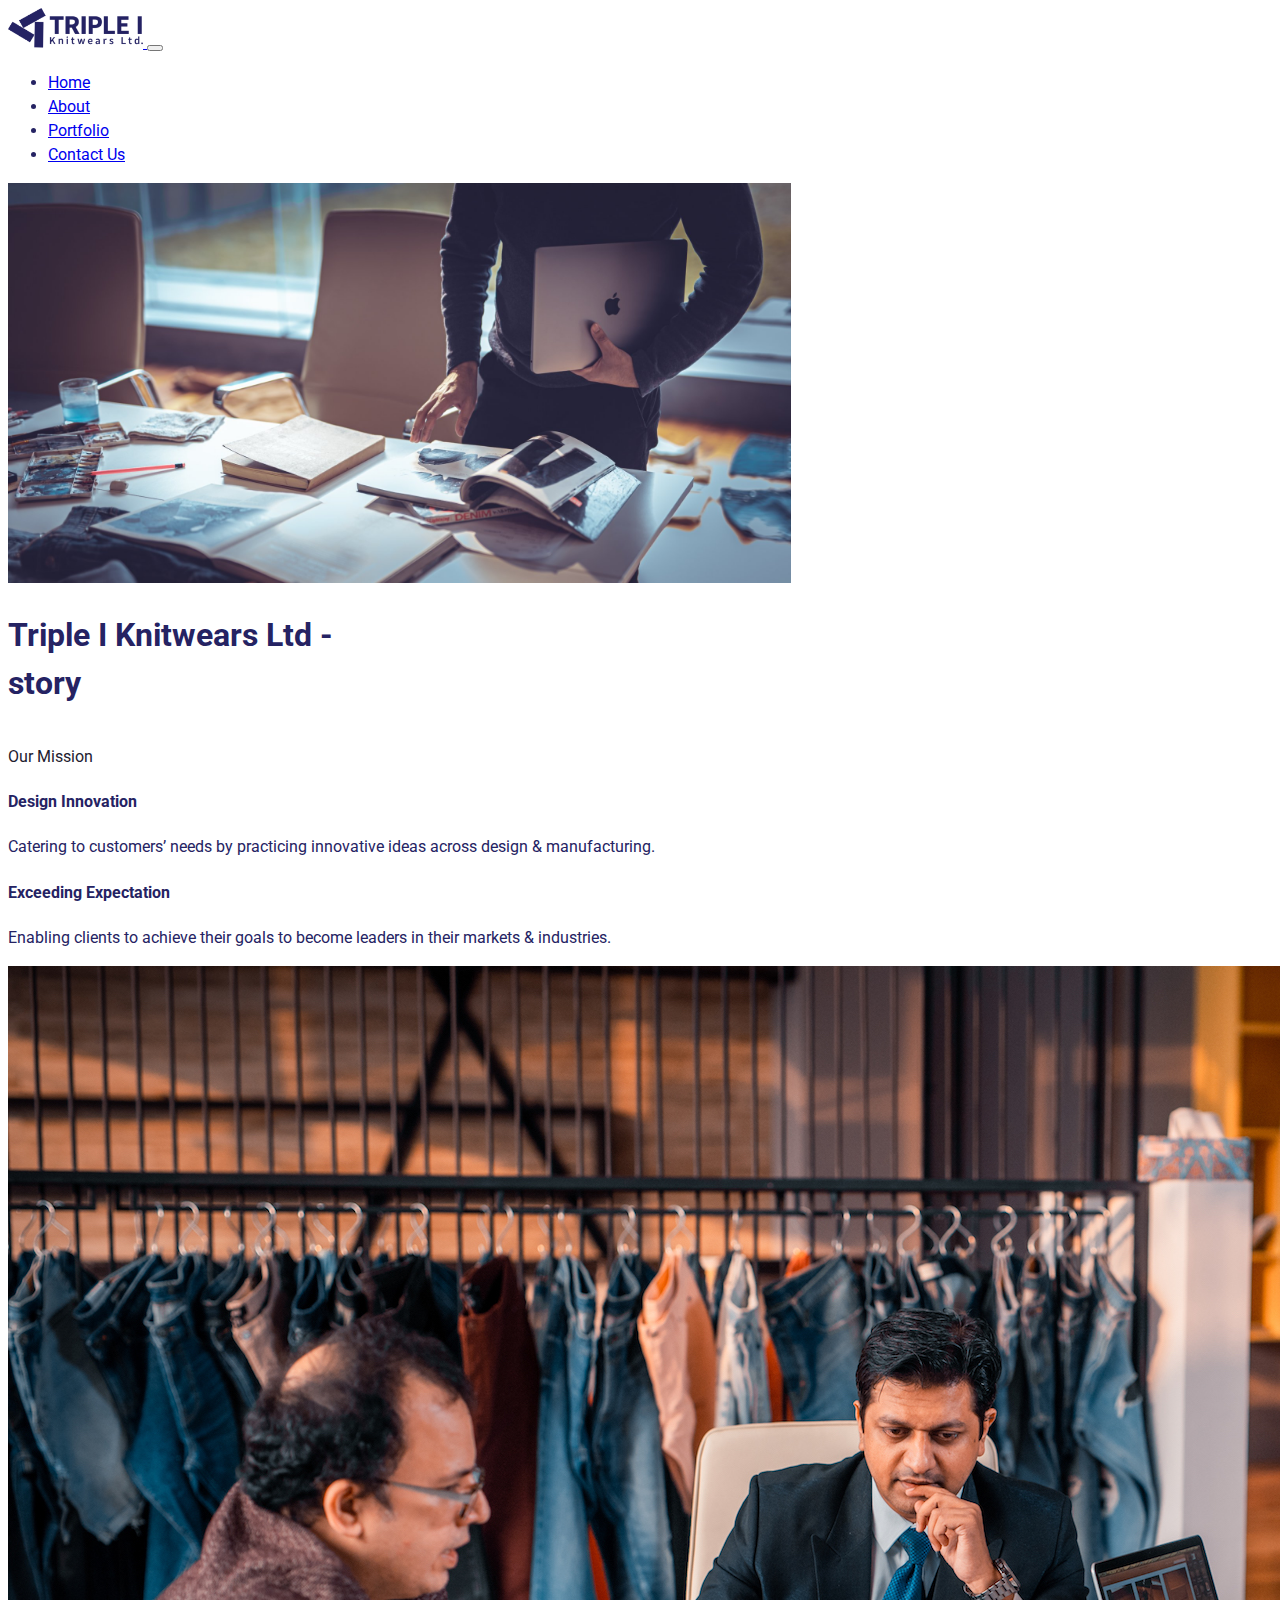
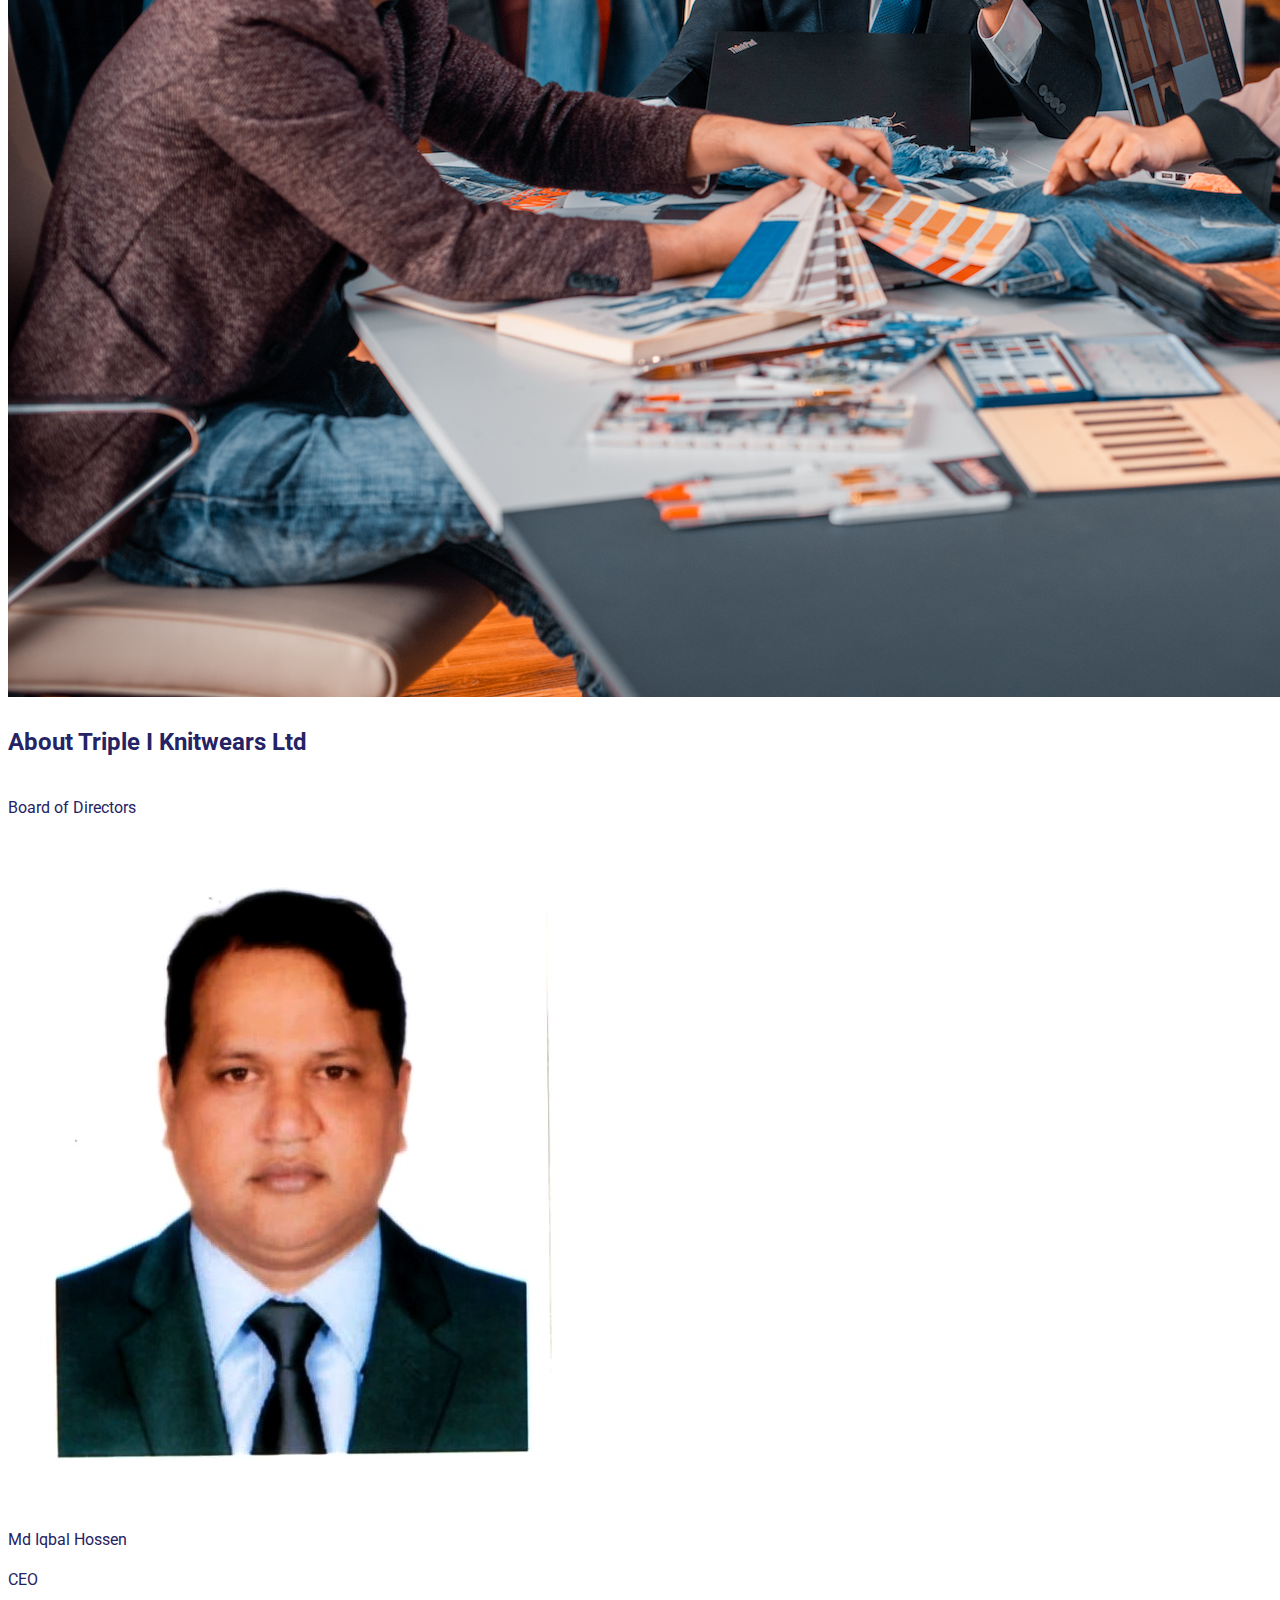
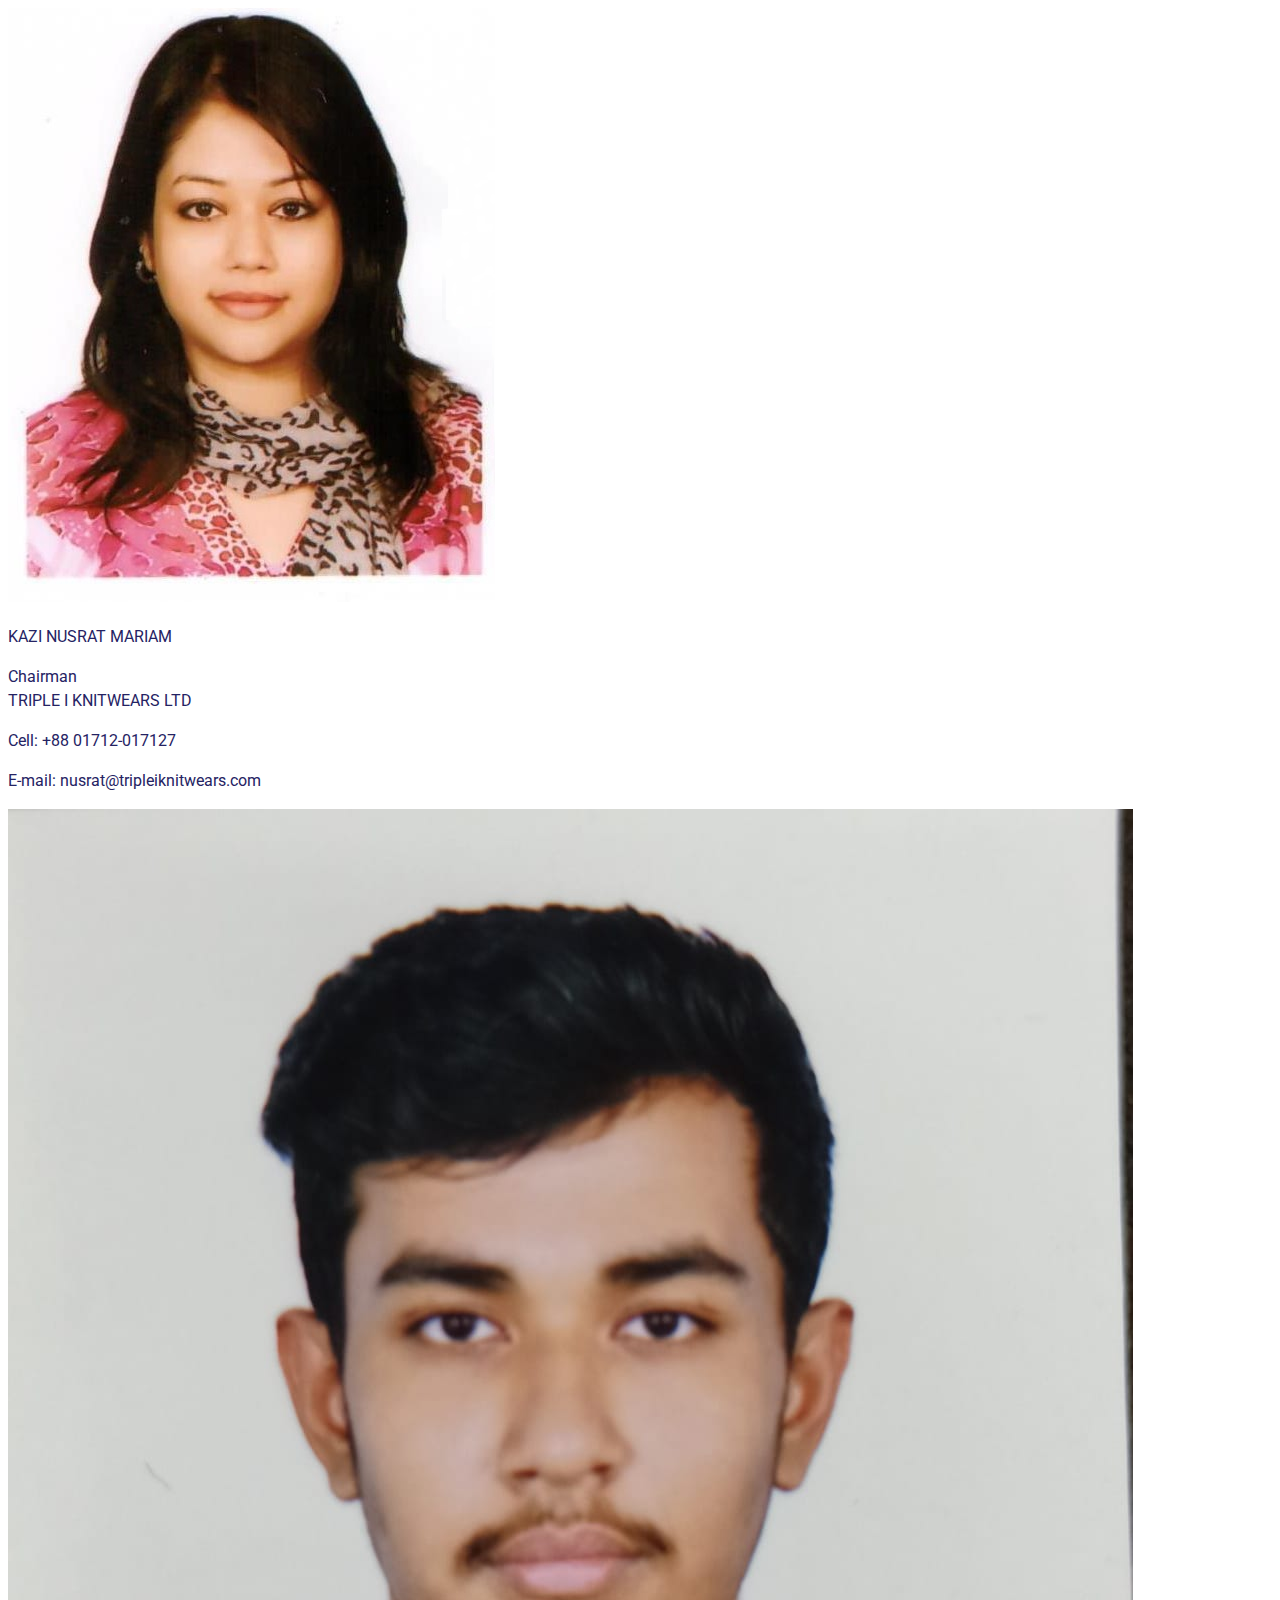
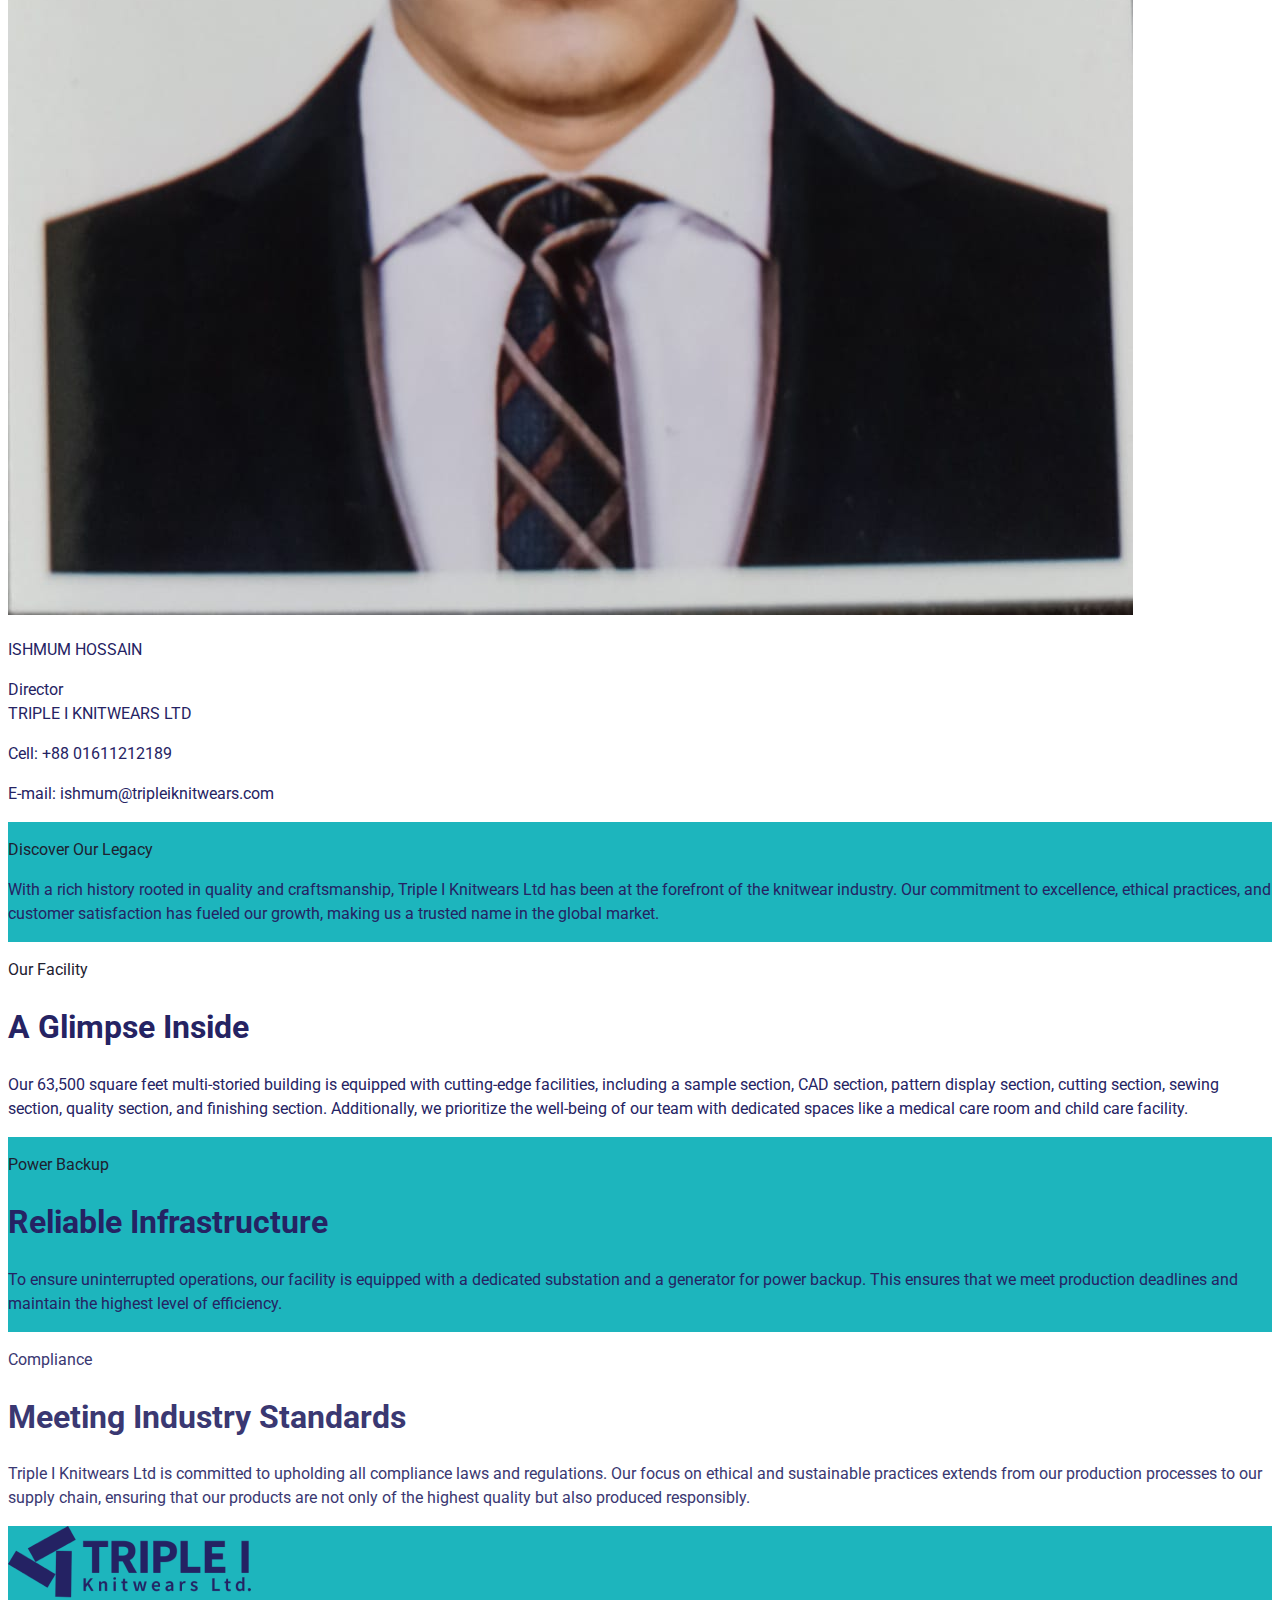
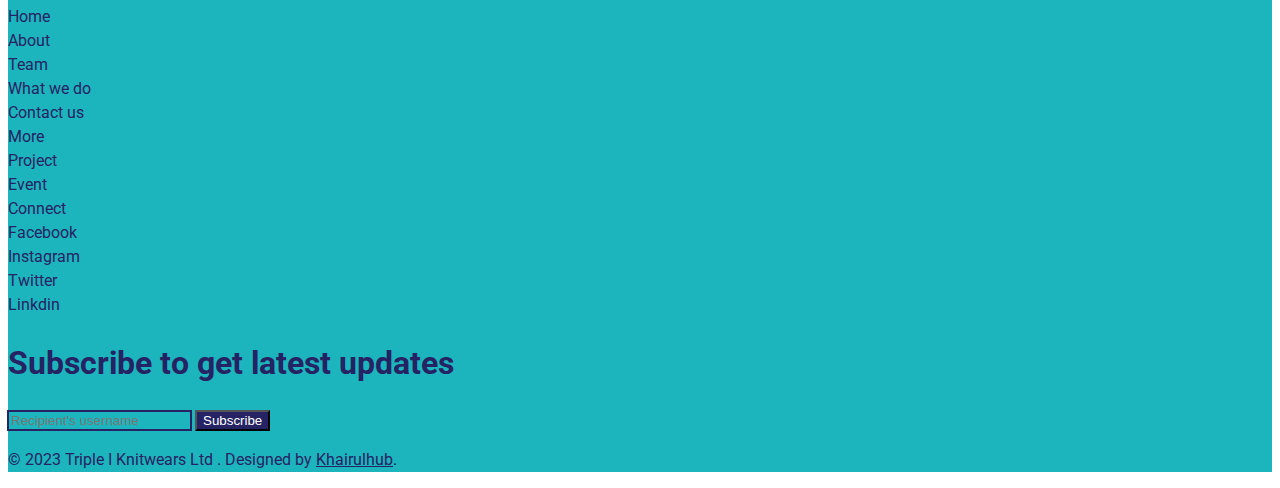
==== asset/pages/about.html @ b87a1d0d "first commit" ====
<!DOCTYPE html>
<html lang="en">
<head>
    <meta charset="UTF-8">
    <meta name="viewport" content="width=device-width, initial-scale=1.0">
    <title>Document</title>
    <link href="https://cdn.jsdelivr.net/npm/bootstrap@5.0.2/dist/css/bootstrap.min.css" rel="stylesheet" integrity="sha384-EVSTQN3/azprG1Anm3QDgpJLIm9Nao0Yz1ztcQTwFspd3yD65VohhpuuCOmLASjC" crossorigin="anonymous">

    <link rel="stylesheet" href="../css/style.css">
</head>
<body>
    <header class="" >
        <nav class="navbar navbar-expand-lg navbar-light bg-light">
            <div class="container-fluid container-lg">
              <a class="navbar-brand" href="#">
                <img src="../img/triple i knitwears limited final logo dark nevy transparent 1.png" alt="" style="height: 40px;" >
              </a>
              <button class="navbar-toggler" type="button" data-bs-toggle="collapse" data-bs-target="#navbarSupportedContent" aria-controls="navbarSupportedContent" aria-expanded="false" aria-label="Toggle navigation">
                <span class="navbar-toggler-icon"></span>
              </button>
              <div class="collapse navbar-collapse" id="navbarSupportedContent">
                <ul class="navbar-nav ms-auto mb-2 mb-lg-0">
                  <li class="nav-item">
                    <a class="nav-link fw-bold active" aria-current="page" href="../../index.html">Home</a>
                  </li>
                  <li class="nav-item">
                    <a class="nav-link fw-bold" href="./about.html">About</a>
                  </li>
                  <li class="nav-item">
                    <a class="nav-link fw-bold" href="./portfolio.html">Portfolio</a>
                  </li>
                  <li class="nav-item">
                    <a class="nav-link fw-bold" href="./contact.html">Contact Us</a>
                  </li>
                  
                  
                  
                </ul>
               
              </div>
            </div>
          </nav>
    </header>


    <main>
 <!-- carosel -->
 <div id="carouselExample" class="carousel slide" >
    <div class="carousel-inner">
      <div class="carousel-item active" >
        <img src="../img/DSC1557.jpg" class=" position-relative w-100  " style="height: 400px;" alt="...">
        <div class=" position-absolute top-50 start-0 translate-middle-y text-light ms-lg-5 ">
            <div class="">
                <h1>Triple I Knitwears Ltd -
                    <br> 
                story</h1>
            </div>
          </div>
      </div>
      
      
      
    </div>
    
  </div>



  <div class="container-fluid py-5">
    <div class="container">
        <div class="row">
            <div class="col-12">
                <div>
                    
                    <div class="bfore">
                        <p class="fw-bold textcolor2">Our Mission</p>
                        <div class="row">
                            <div class="col-md-6 my-auto" >
                                <div class="row">
                                    <div class="col-md-6">
                                        <h4>Design Innovation</h4>
                                        <p class="lh-1">Catering to customers’ needs by practicing innovative ideas across design & manufacturing.</p>
                                    </div>
                                    <div class="col-md-6">
                                        <h4>Exceeding Expectation</h4>
                                        <p class="lh-1">Enabling clients to achieve their goals to become leaders in their markets & industries.</p>
                                    </div>
                                </div>
                            </div>
                            <div class="col-md-6">
                                <img src="../img/DSC1675.jpg" class="img-fluid" alt="">
                            </div>
                        </div>
                        
                    </div>
                </div>
            </div>
            
        </div>
    </div>
  </div>






          <div class="container-fluid py-5">
            <div class="container">
                <h2 class="text-center mb-5 ">About Triple I Knitwears Ltd</h2>
                <div class="row pt-3">
                    <div class="col-12">
                        <div>
                            
                            <div class="bfore">
                                <p class="fw-bold textcolor1">Board of Directors</p>
                              
                               
                            </div>
                        </div>

                       <div class="container">
                        <div class="row gap-3">
                            <div class="col ">
                                <img src="../img/iqbal-CEO.jpg " class="img-fluid" alt="">
                                <p class="fw-bold">Md Iqbal Hossen</p>
                                <p>CEO</p>
                                
                            </div>
                            <div class="col ">
                                <img src="../img/nusrat-chairman.jpg " class="img-fluid" alt="">
                                <p class="fw-bold">KAZI NUSRAT MARIAM</p>
                             
                                <p class="lh-1">Chairman <br>TRIPLE I KNITWEARS LTD</p>
                                <p>Cell: +88 01712-017127 </p>
                                <p>E-mail:  nusrat@tripleiknitwears.com</p>
                                
                            </div>
                            <div class="col ">
                                <img src="../img/ishmum-director.jpg " class="img-fluid" alt="">
                                <p class="fw-bold">ISHMUM HOSSAIN</p>
                                <p class="lh-1">Director <br>TRIPLE I KNITWEARS LTD</p>
                                <p>Cell: +88 01611212189 </p>
                                <p>E-mail:  ishmum@tripleiknitwears.com</p>
                                
                            </div>
                           
                        </div>
                       </div>



                        
                    </div>
                  
                </div>
            </div>
          </div>


          <!-- Discover Our Legacy Section -->
          <div class="container-fluid py-5 bg-info text-white">
            <div class="container">
                <div class="row">
                    <div class="col-12">
                        <div>
                            
                            <div class="bfore">
                                <p class="fw-bold textcolor2">Discover Our Legacy</p>
                             
                                <p class="lh-1">With a rich history rooted in quality and craftsmanship, Triple I Knitwears Ltd has been at the forefront of the knitwear industry. Our commitment to excellence, ethical practices, and customer satisfaction has fueled our growth, making us a trusted name in the global market.</p>

                            </div>
                        </div>
                    </div>
                   
                </div>
            </div>
          </div>

          <!-- Discover Section end -->


          <!-- Our Facility Section: -->
          <div class="container-fluid py-5">
            <div class="container">
                <div class="row">
                    <div class="col-12">
                        <div>
                            
                            <div class="bfore">
                                <p class="fw-bold textcolor2">Our Facility</p>
                                <h1>A Glimpse Inside</h1>
                                <p class="lh-1">Our 63,500 square feet multi-storied building is equipped with cutting-edge facilities, including a sample section, CAD section, pattern display section, cutting section, sewing section, quality section, and finishing section. Additionally, we prioritize the well-being of our team with dedicated spaces like a medical care room and child care facility.</p>
                                
                                
                            </div>
                        </div>
                    </div>
                    
                </div>
            </div>
          </div>
          <!-- Our Facility Section end -->


          <!-- Power Backup Section: -->
          <div class="container-fluid py-5 bg-info text-white">
            <div class="container">
                <div class="row">
                    <div class="col-12">
                        <div>
                            
                            <div class="bfore">
                                <p class="fw-bold textcolor2">Power Backup </p>
                                <h1>Reliable Infrastructure</h1>
                                <p class="lh-1">To ensure uninterrupted operations, our facility is equipped with a dedicated substation and a generator for power backup. This ensures that we meet production deadlines and maintain the highest level of efficiency.</p>
                            </div>
                        </div>
                    </div>
                    
                </div>
            </div>
          </div>
          <!-- Power Backup Section end -->


          <!-- Compliance Section: -->
          <div class="container-fluid py-5 text-white" style="background: url('../img/thomas-william-9DzHo6hOof0-unsplash.jpg') no-repeat center center fixed; opacity: 0.9;">
            <div class="container">
                <div class="row">
                    <div class="col-12">
                        <div>
                            
                            <div class="bfore">
                                <p class="fw-bold ">Compliance </p>
                                <h1>Meeting Industry Standards </h1>
                                <p class="lh-1">Triple I Knitwears Ltd is committed to upholding all compliance laws and regulations. Our focus on ethical and sustainable practices extends from our production processes to our supply chain, ensuring that our products are not only of the highest quality but also produced responsibly.</p>

                                
                            </div>
                        </div>
                    </div>
                    
                </div>
            </div>
          </div>
          <!-- Contact Section end -->




    </main>
    <footer class="container-fluid bg-info py-5 text-white">
      <div class="container">
        <div class="row">
          <div class="col-md-4">
            <img src="../img/triple i knitwears limited final logo dark nevy transparent 1.png" alt="">
          </div>
          <div class="col-md-4">
            <div class="row">
              <div class="col-md-4">
                <ul>
                  <li class="active">Home</li>
                  <li>About</li>
                  <li>Team</li>
                  <li>What we do</li>
                  <li>Contact us</li>
                  
                </ul>
              </div>
              <div class="col-md-4">
                <ul>
                  <li class="active">More</li>
                  <li>Project</li>
                  <li>Event</li>
               
                </ul>
              </div>
              <div class="col-md-4">
                <ul>
                  <li class="active">Connect </li>
                  <li>Facebook</li>
                  <li>Instagram</li>
                  <li>Twitter</li>
                  <li>Linkdin</li>
                </ul>
              </div>
            </div>
          </div>
          <div class="col-md-4">
            <h1>Subscribe to get latest updates</h1>

            <div class="input-group mb-3">
              <input type="text" class="form-control" placeholder="Recipient's username" aria-label="Recipient's username" aria-describedby="button-addon2">
              <button class="btn submitbtn" type="button" id="button-addon2">Subscribe</button>
            </div>
          </div>
        </div>
      </div>
      
      <p class="text-center mx-auto py-4">© 2023 Triple I Knitwears Ltd . Designed by <a href="https://engr-khairul.netlify.app/" class="text-primary fw-bold">Khairulhub</a>.</p>
    </footer>




    <script src="https://cdn.jsdelivr.net/npm/bootstrap@5.0.2/dist/js/bootstrap.bundle.min.js" integrity="sha384-MrcW6ZMFYlzcLA8Nl+NtUVF0sA7MsXsP1UyJoMp4YLEuNSfAP+JcXn/tWtIaxVXM" crossorigin="anonymous"></script>
</body>
</html>
---- asset/css/style.css ----
@import url('https://fonts.googleapis.com/css2?family=Roboto:wght@400;500;700;900&display=swap');

body{
    font-family: 'Roboto', sans-serif;
    font-size: 16px;
    line-height: 1.5;
    color: #252363;
    background-color: #fff;
}
/* utilities */


.textcolor1{
    color: #252363 !important;
}
.textcolor2{
    color: #1D2130 !important;
}

.bg-info{
    background-color: #1DB5BD !important;
}
.btn-primary{
    background-color: #242263 !important;
    color: white;
}
.text-primary{
    color: #242263 !important;
}









.bfore{
    position: relative;
    display: inline-block;
    /* padding-left: 20px; */
}

.bfore::before {
    content: "";
    height: 2px;
    width: 40px;
    background-color: #252363;
    position: absolute;
    top: 0;
    left: -50px;
    transform: translateY(-50%);
}

.vertical{
    position: relative;
    display: inline-block;
}
.vertical::before {
    content: "";
    height: 300px;
    width: 2px;
    background-color: #252363;
    position: absolute;
    top: 0px;
    left: 0;
    transform: translateX(-50%);
}

/* .middile-vartical h4{
    position: relative;
    display: block;
    margin-left: 40px;
} */
/* .middile-vartical::before, .middile-vartical::after {
    content: "";
    height: 20px;
    width: 20px;
    background-color: #252363;
    position: absolute;
    top: 0px;
    left: -15px;
    right: 0;
    bottom: 0;
    transform: translateX(-50%);
} */

.middile-vartical h4::before {
    content: "";
    display: inline-block;
    height: 20px;
    width: 20px;
   background-image: url('../img/icon/reshot-icon-right-arrow-button-YAB8GEM7SD-c5f61.svg');
    background-size: contain;
    float: left;
    margin-left: 20px;
    margin-right: 10px;
    /* position: absolute;
    top: 0px;
    left: -15px;
    right: 0;
    bottom: 0;
    transform: translateX(-50%); */
}
.middile-vartical p{
    font-size: 16px !important;
}
input{
    border-radius: 0 !important;
    outline: none !important;
}
textarea{
    border: 1px solid #252363;
    border-radius: 0 !important;
    outline: none !important;
}
input:focus{
    border-radius: 0 !important;
    outline: none !important;
    box-shadow: none !important;
}
textarea:focus{
    border-radius: 0 !important;
    outline: none !important;
    box-shadow: none !important;
}
.inputs{
    border-top: 0;
    border-left: 0;
    border-right: 0;
    border-bottom: 1px solid #252363;


}
footer ul{
    padding: 0;
    margin: 0;
}
footer ul li{
    list-style: none;
}
.submitbtn{
    background-color: #252363; 
    color: #fff;
}
footer input{
    border-radius: 0 !important;
   outline: 1px solid #252363 !important;
   border: 1px solid #252363 !important;
   background-color: transparent !important;

}

.colspan2{
    padding-left: 0 !important;
    padding-right: 0 !important;
    column-span: 2;
}

.bg-contact{
    /* background-color: #000; */
    color: #fff !important;
    background-image: url('../img/DSC1634.jpg');
    height: 500px;
    background-size: cover;
    background-position: center;
    background-repeat: no-repeat;
    position: relative;
  
}
.bg-contact::after{
    content: "";
    position: absolute;
    top: 0;
    left: 0;
    right: 0;
    bottom:0;
    background-color: rgba(0,0,0,0.7);
    color: #fff !important;
}
.bg{
    position: relative;
}

.bg-contactInfo{
    position:absolute;
    top: 50%;
    left: 50%;
    transform: translate(-50%,-50%);
    color: #fff !important;
 
}
.box{
    padding: 20px;
    height: 200px;
    width: 250px;

}

.box:hover{
    background-color: #000;
    color: #fff !important;
    transition: 0.5s;
}
.routed {
    text-transform: lowercase;
    word-wrap: break-word;
    width: 30px !important;
    line-height: 0.9;
}


@media screen  and (max-width: 576px){
    .vertical{
        position: relative;
        display: inline-block;
    }
    .vertical::before {
        content: "";
        height: 180px;
        width: 2px;
        background-color: #252363;
        position: absolute;
        top: 0px;
        left: 0;
        transform: translateX(-50%);
    }

    .bg-contact{
        /* background-color: #000; */
        color: #fff !important;
        background-image: url('../img/DSC1634.jpg');
        height: 1500px;
        background-size: cover;
        background-position: center;
        background-repeat: no-repeat;
        position: relative;
      
    }
    .routed {
        text-transform: lowercase;
        word-wrap: break-word;
        width: 20px !important;
        line-height: 0.9;
    }
    footer img{
        height: 50px !important;
        margin-bottom: 15px;
    }
    
}

@media screen and (min-width: 576px) and (max-width: 768px) {
    .vertical{
        position: relative;
        display: inline-block;
    }
    .vertical::before {
        content: "";
        height: 100px;
        width: 2px;
        background-color: #252363;
        position: absolute;
        top: 0px;
        left: 0;
        transform: translateX(-50%);
    }
    .routed {
        text-transform: lowercase;
        word-wrap: break-word;
        width: 20px !important;
        line-height: 0.9;
    }
    footer img{
        height: 50px !important;
        margin-bottom: 15px;
    }
}
@media screen and (min-width: 768px) and  (max-width: 992px){
    .vertical{
        position: relative;
        display: inline-block;
    }
    .vertical::before {
        content: "";
        height: 180px;
        width: 2px;
        background-color: #252363;
        position: absolute;
        top: 0px;
        left: 0;
        transform: translateX(-50%);
    }
    footer img{
        height: 50px !important;
    }
    
}
@media screen  and (min-width: 992px) and (max-width: 1200px){
    .vertical{
        position: relative;
        display: inline-block;
    }
    .vertical::before {
        content: "";
        height: 180px;
        width: 2px;
        background-color: #252363;
        position: absolute;
        top: 0px;
        left: 0;
        transform: translateX(-50%);
    }
}
@media screen  and (min-width: 1200px) {
    .vertical{
        position: relative;
        display: inline-block;
    }
    .vertical::before {
        content: "";
        height: 180px;
        width: 2px;
        background-color: #252363;
        position: absolute;
        top: 0px;
        left: 0;
        transform: translateX(-50%);
    }

}
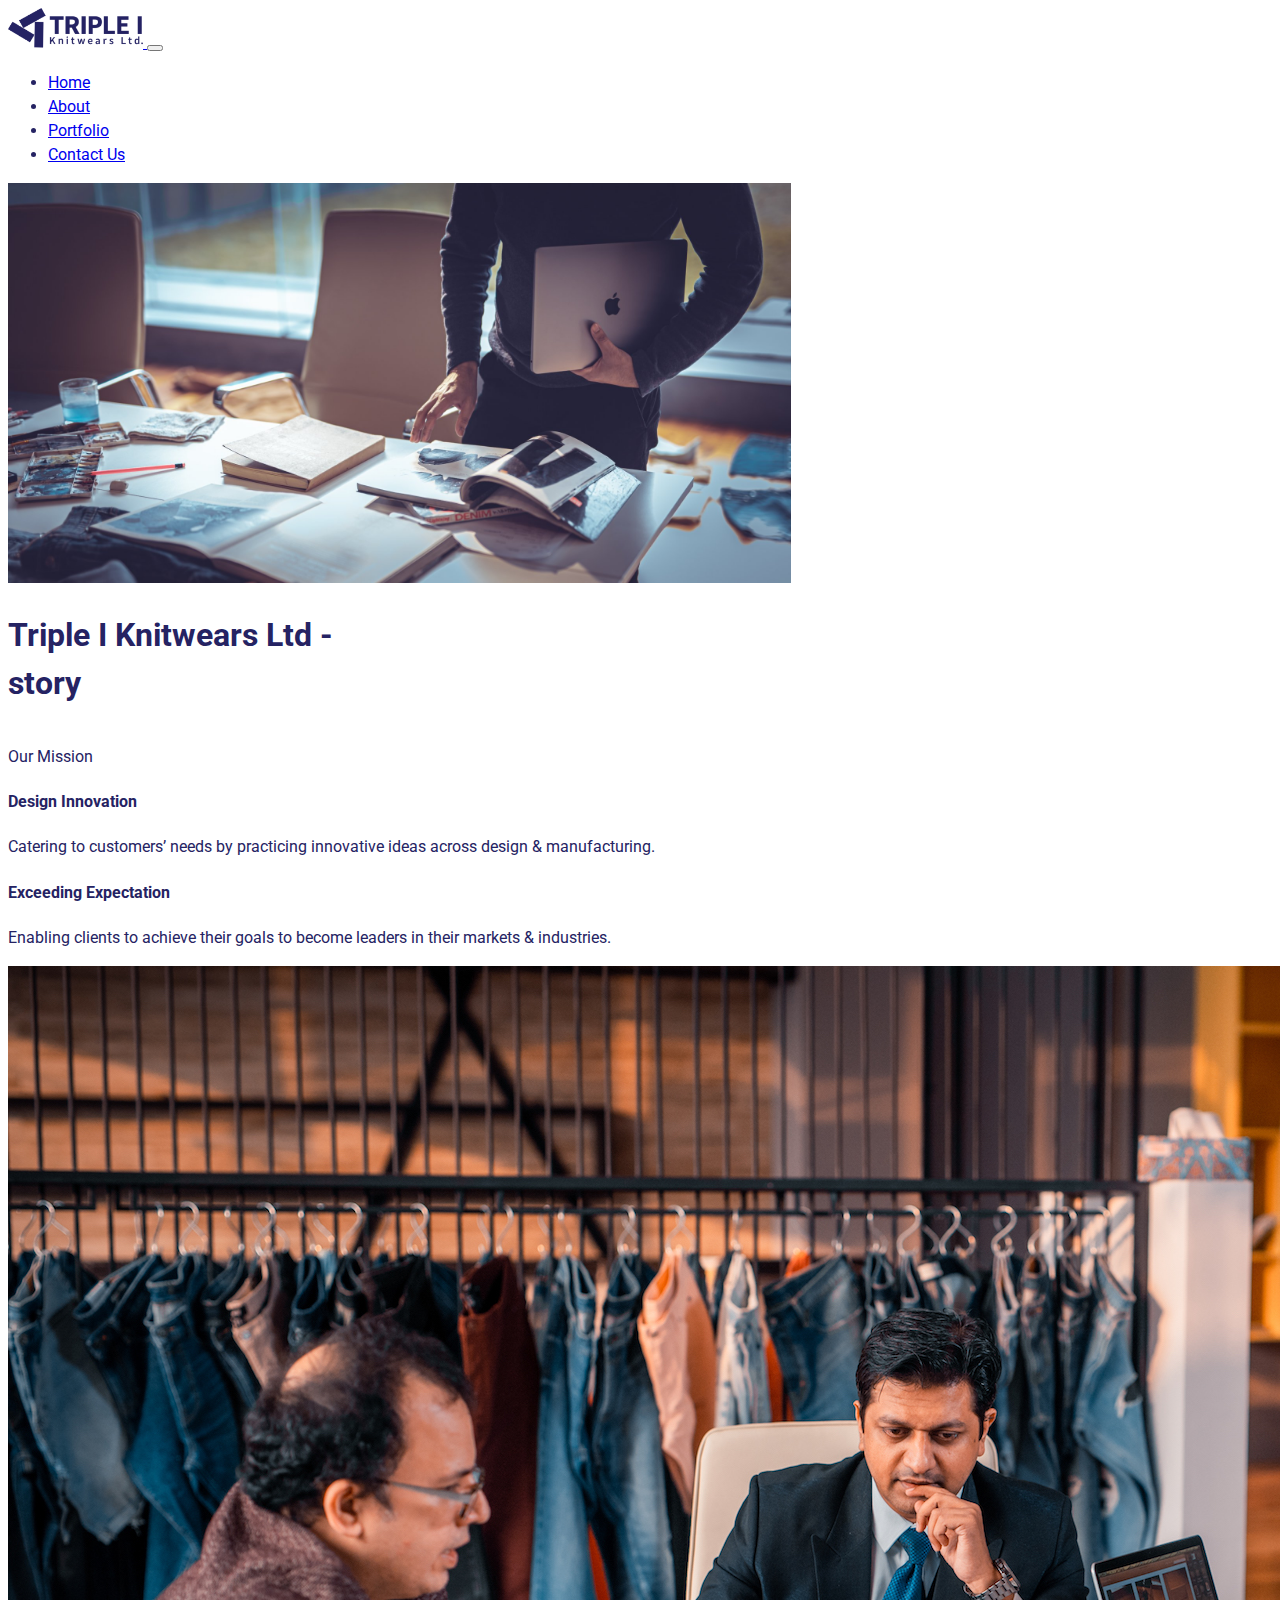
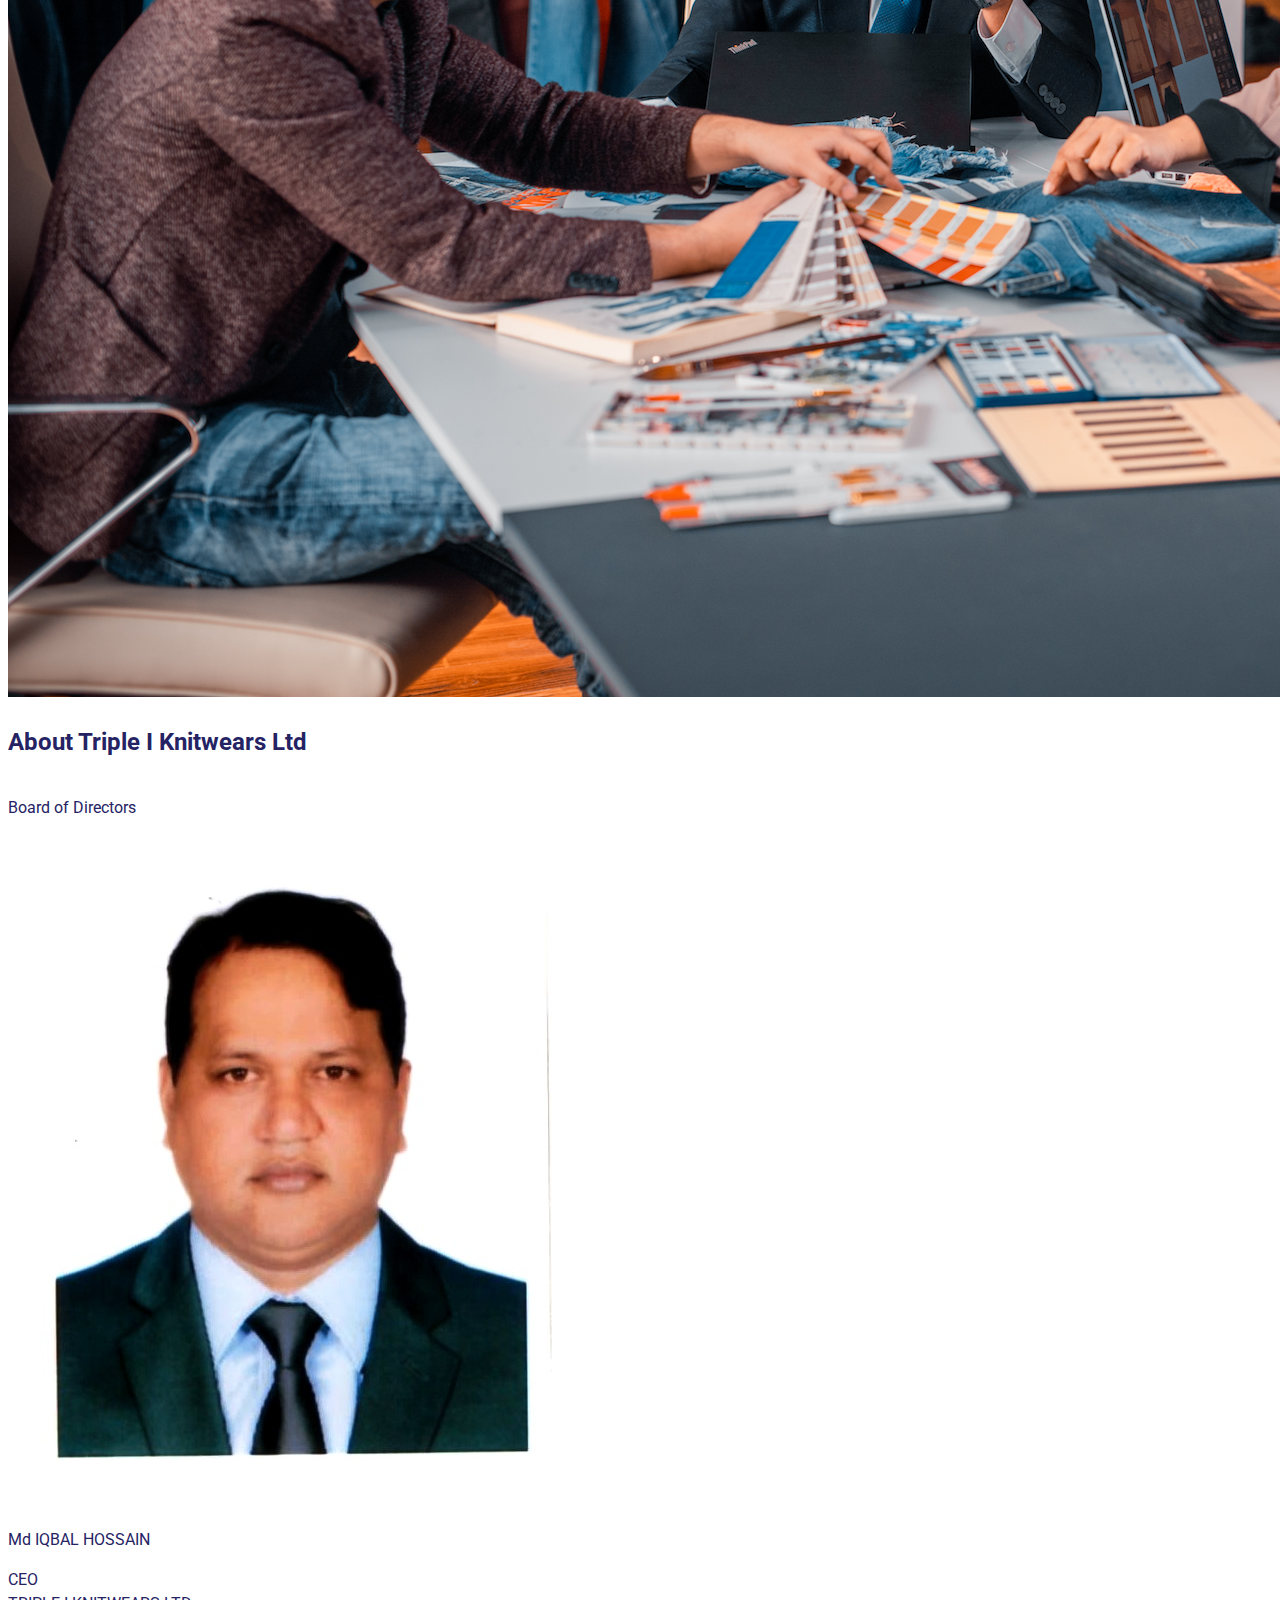
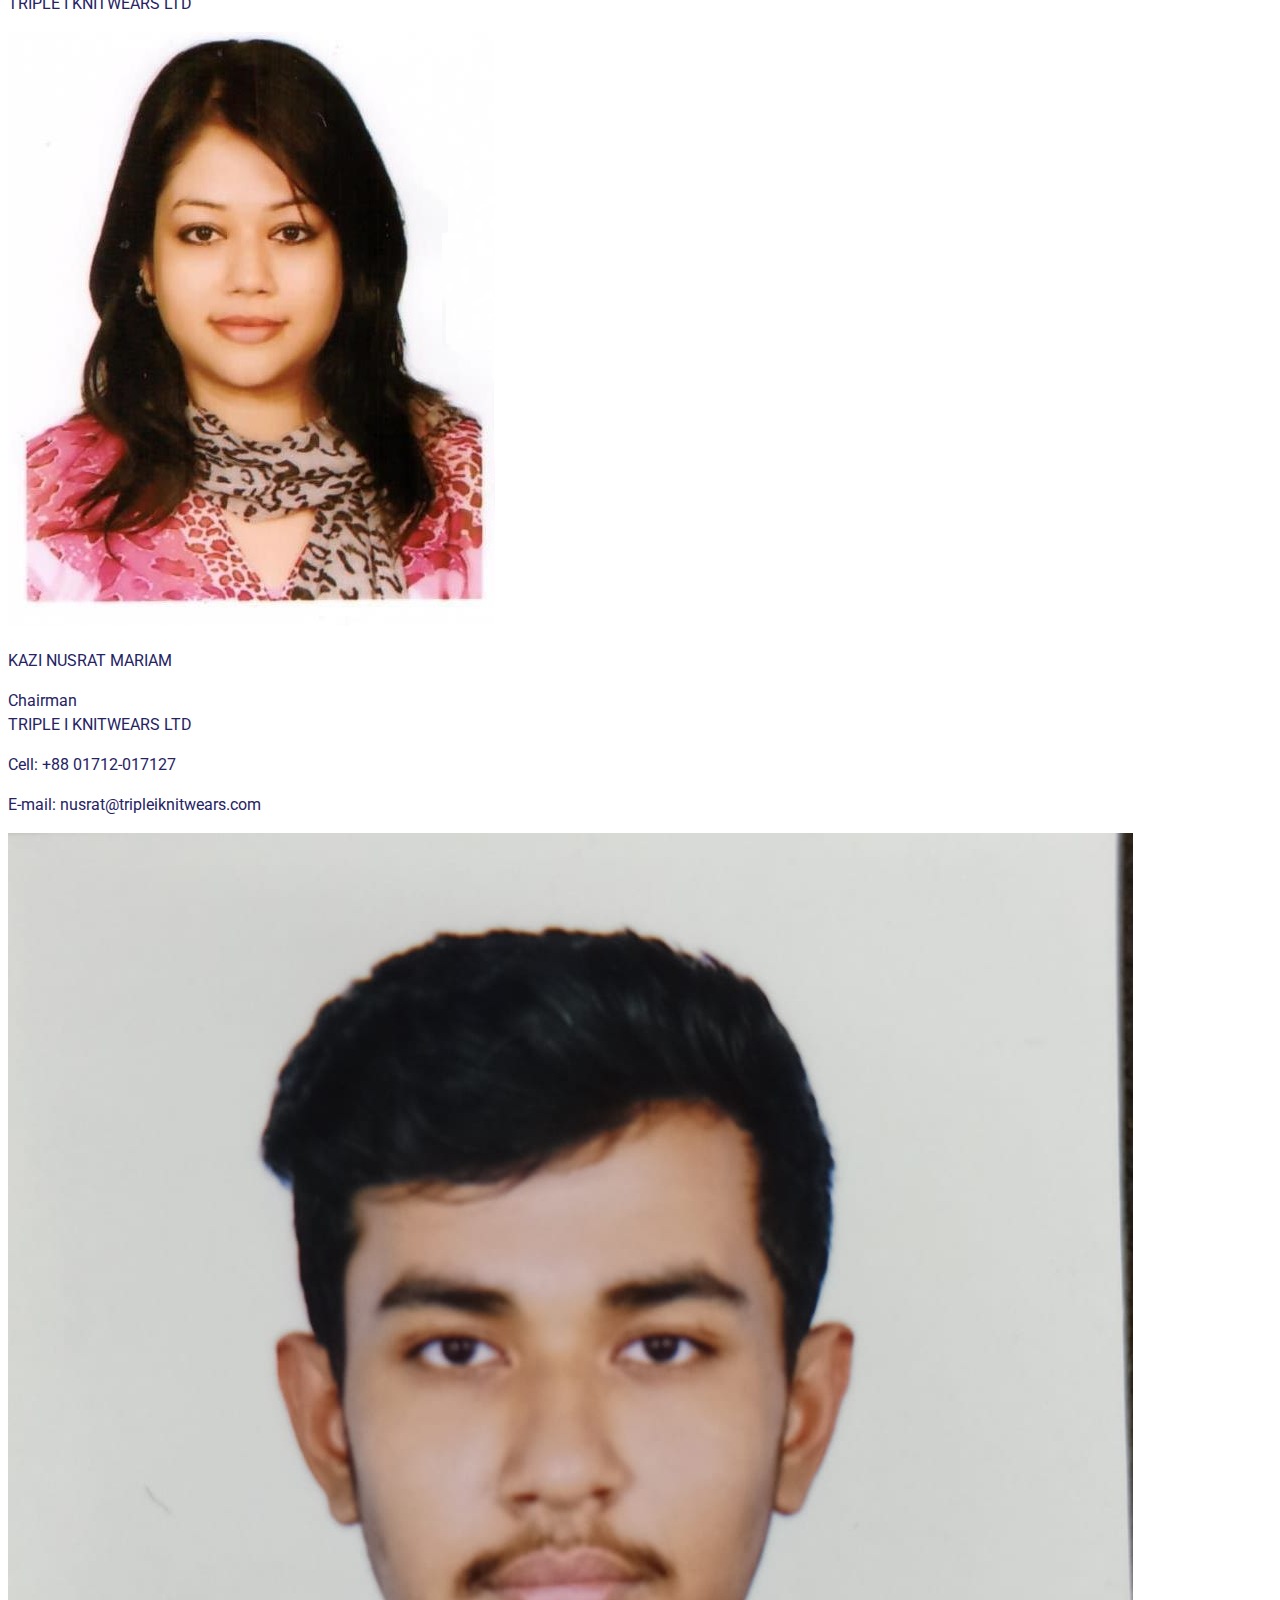
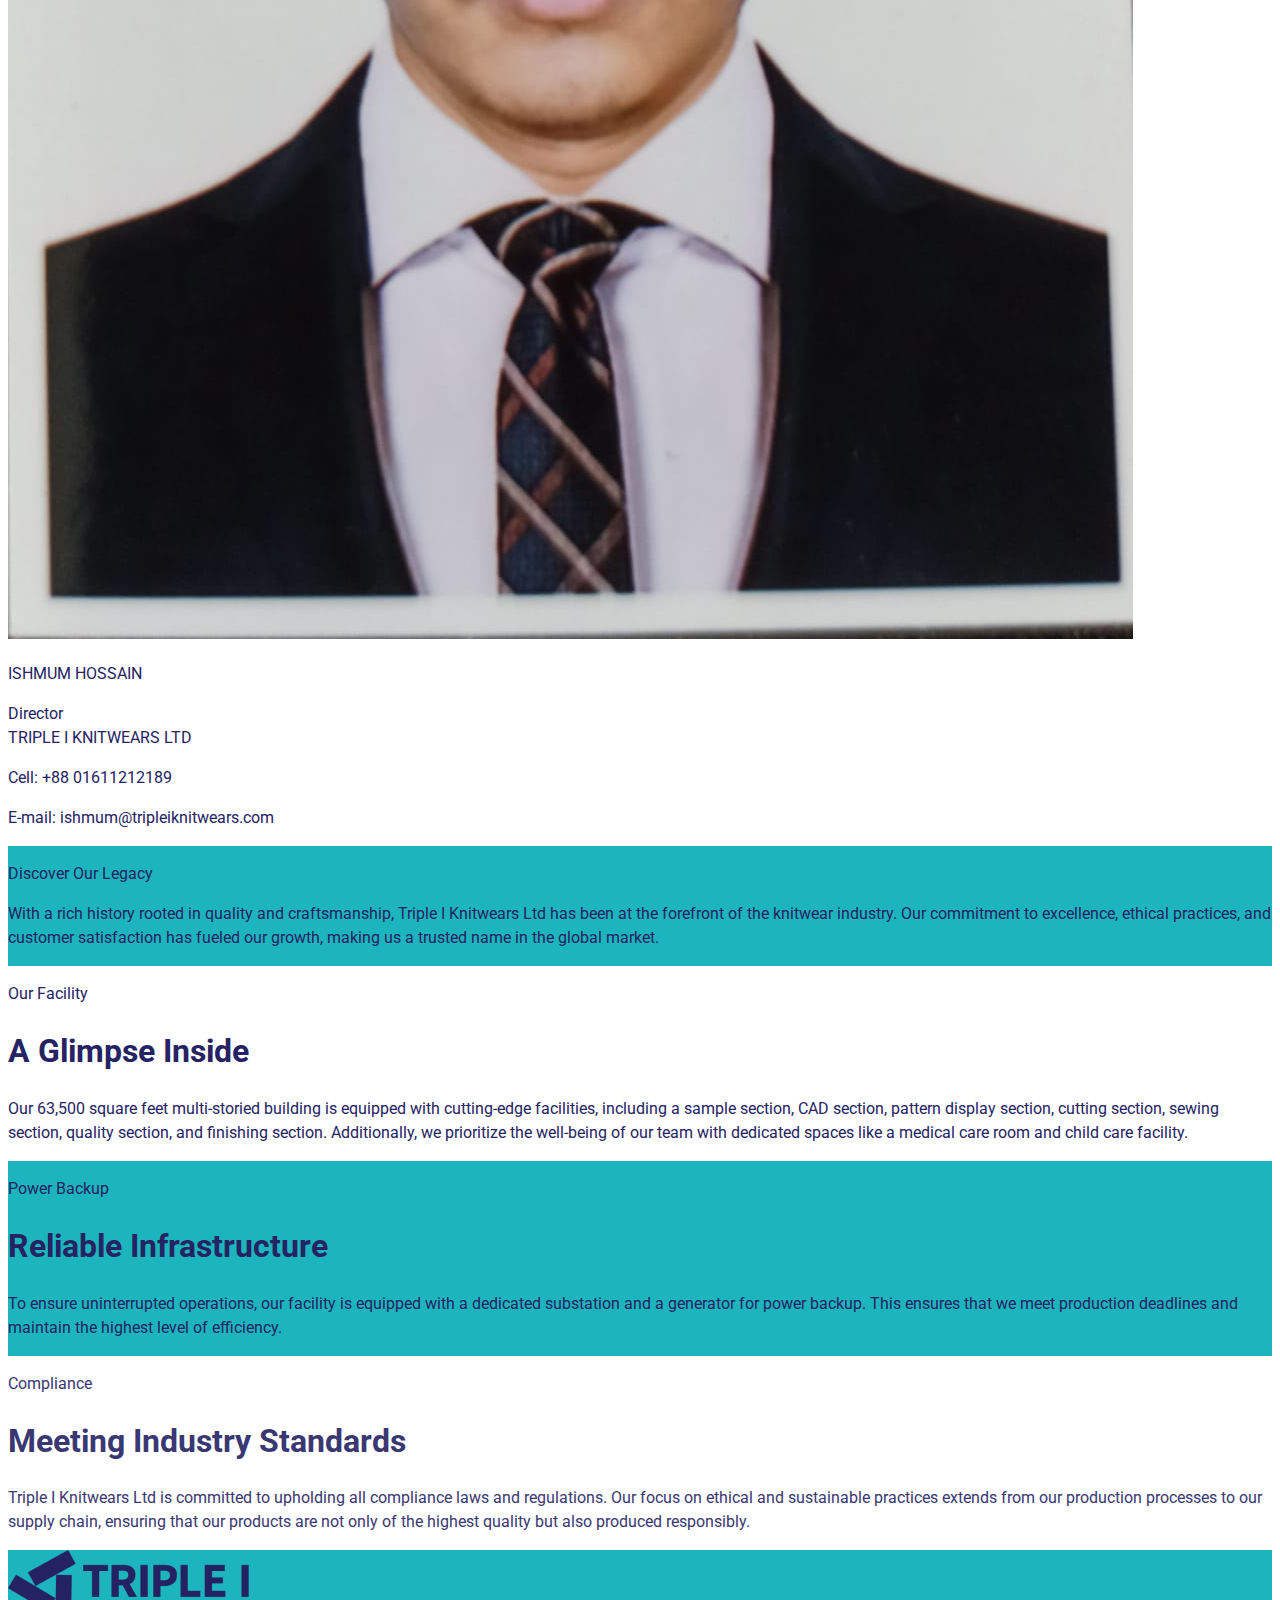
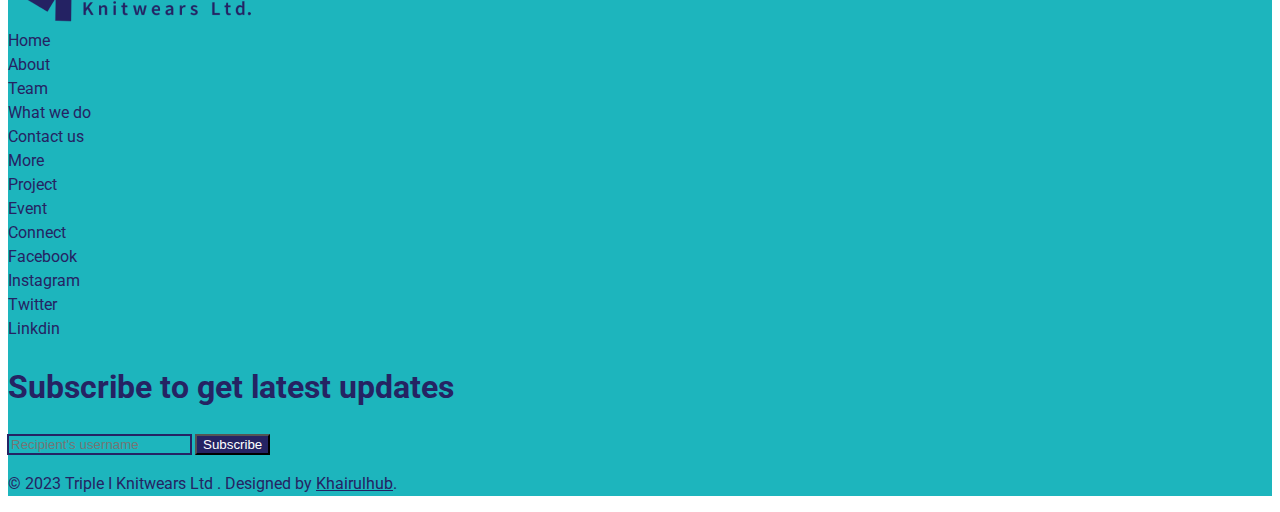
==== commit 853028ce: "second commit" ====
--- a/asset/pages/about.html
+++ b/asset/pages/about.html
@@ -123,9 +123,9 @@
                         <div class="row gap-3">
                             <div class="col ">
                                 <img src="../img/iqbal-CEO.jpg " class="img-fluid" alt="">
-                                <p class="fw-bold">Md Iqbal Hossen</p>
-                                <p>CEO</p>
-                                
+                                <p class="fw-bold">Md IQBAL HOSSAIN</p>
+                              
+                                <p class="lh-1">CEO <br>TRIPLE I KNITWEARS LTD</p>
                             </div>
                             <div class="col ">
                                 <img src="../img/nusrat-chairman.jpg " class="img-fluid" alt="">
--- a/asset/css/style.css
+++ b/asset/css/style.css
@@ -9,12 +9,16 @@
 }
 /* utilities */
 
+.fontsize{
+    font-size: 80px !important;
+}
+
 
 .textcolor1{
     color: #252363 !important;
 }
 .textcolor2{
-    color: #1D2130 !important;
+    color: #242263 !important;
 }
 
 .bg-info{
@@ -46,7 +50,7 @@
     content: "";
     height: 2px;
     width: 40px;
-    background-color: #252363;
+    background-color:  #242263;
     position: absolute;
     top: 0;
     left: -50px;
@@ -212,6 +216,9 @@
 
 
 @media screen  and (max-width: 576px){
+    .fontsize{
+        font-size: 38px !important;
+    }
     .vertical{
         position: relative;
         display: inline-block;
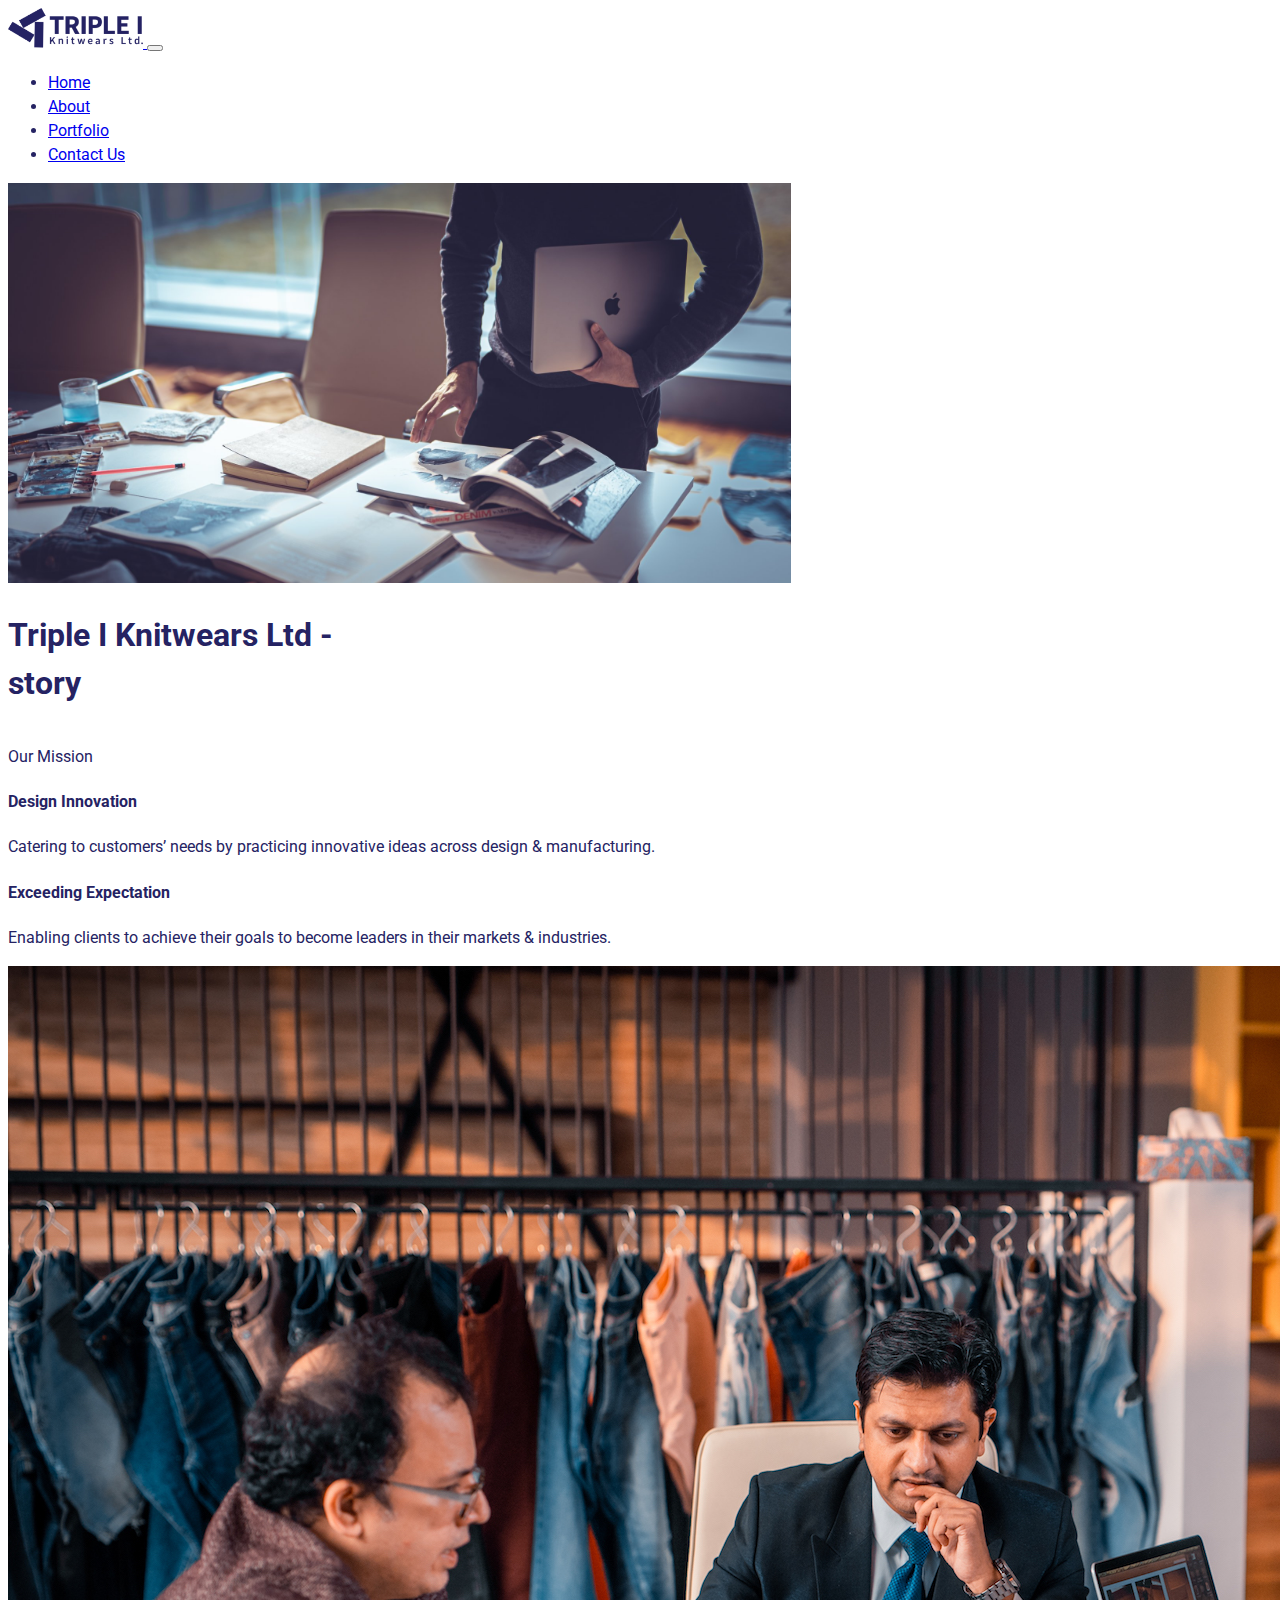
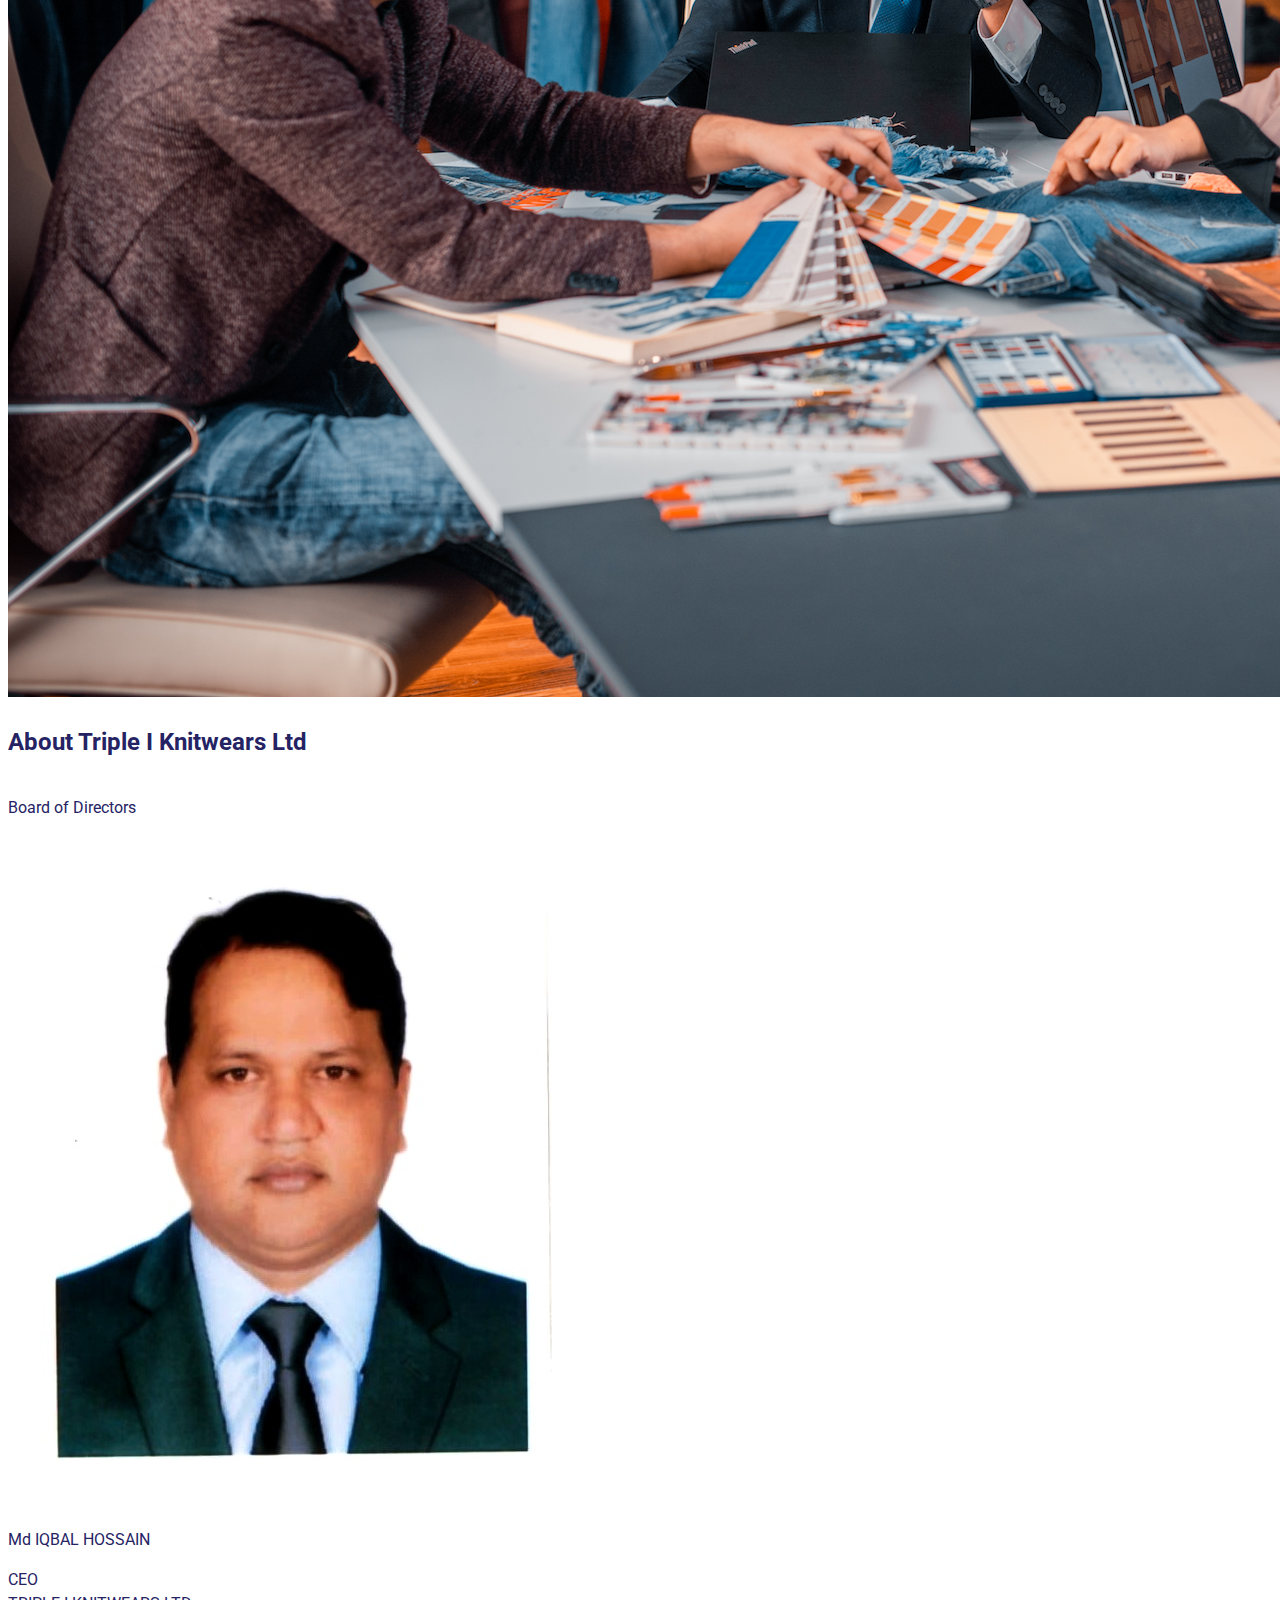
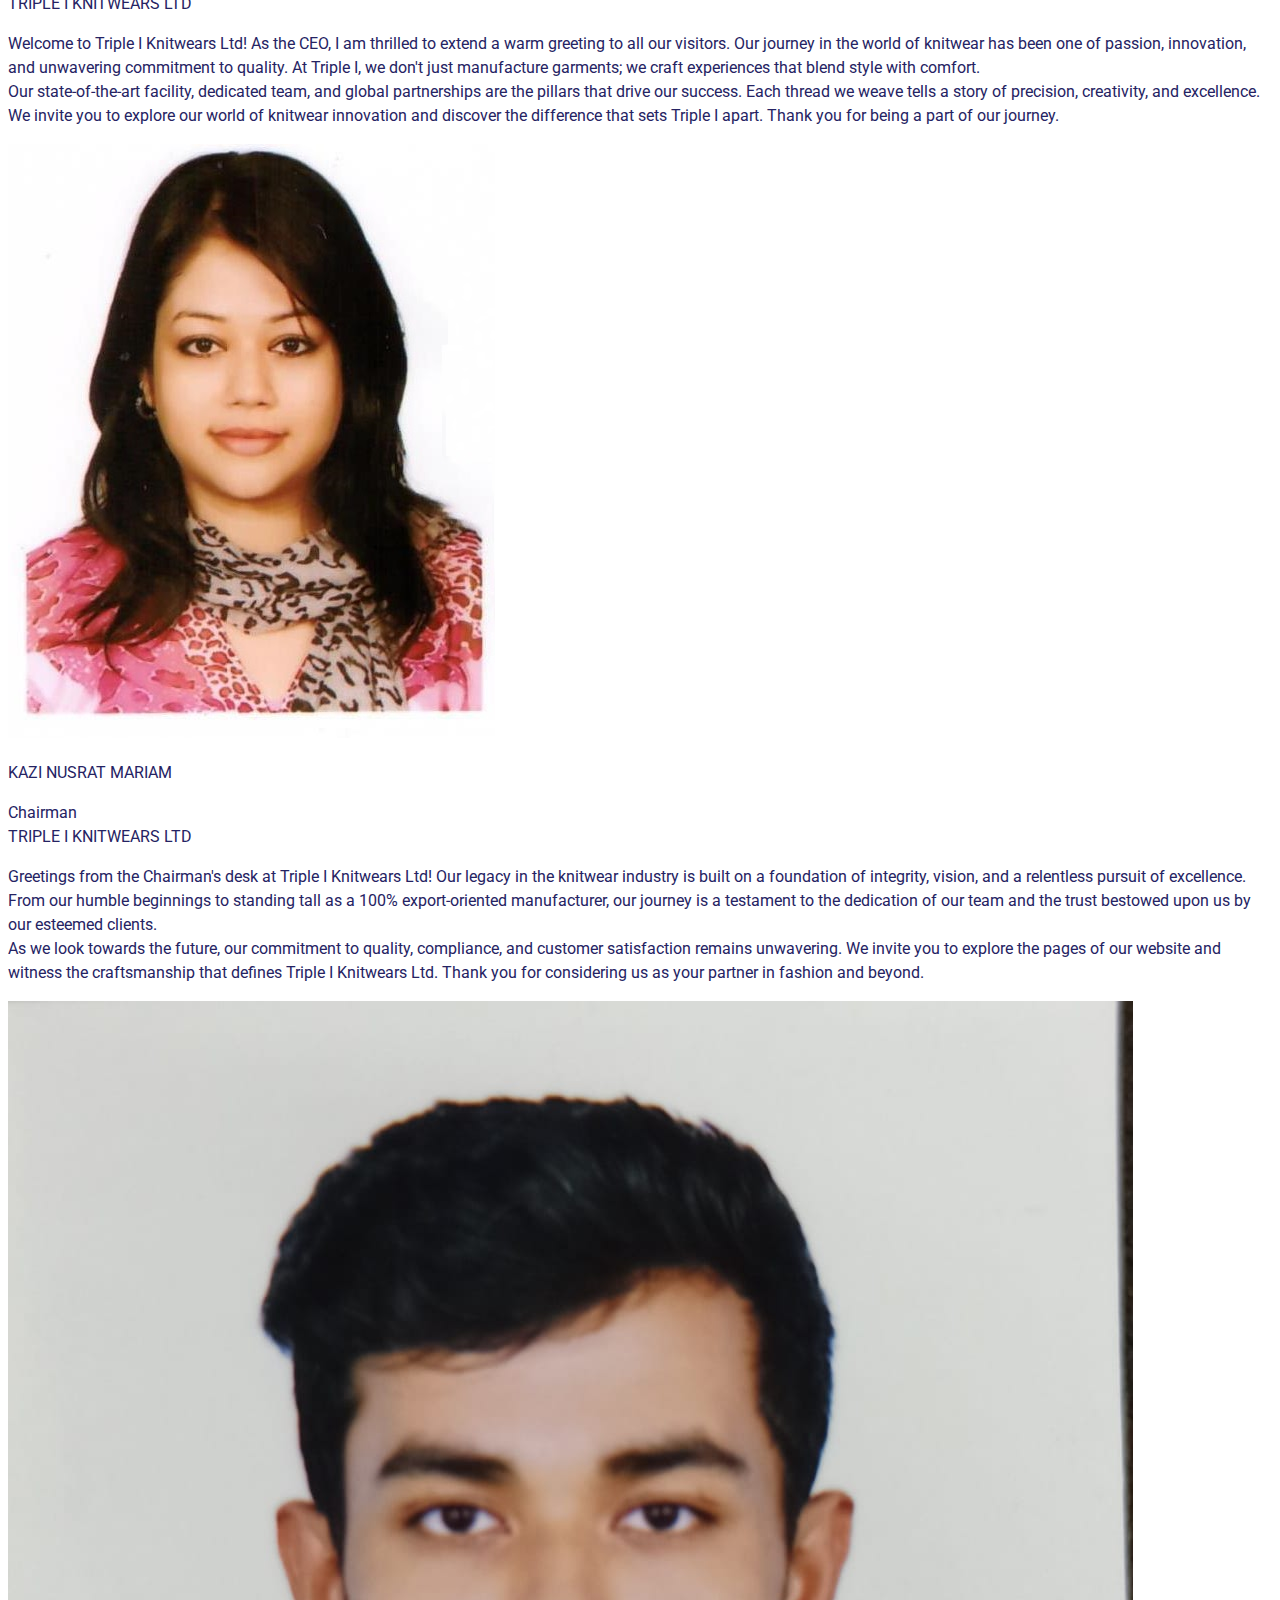
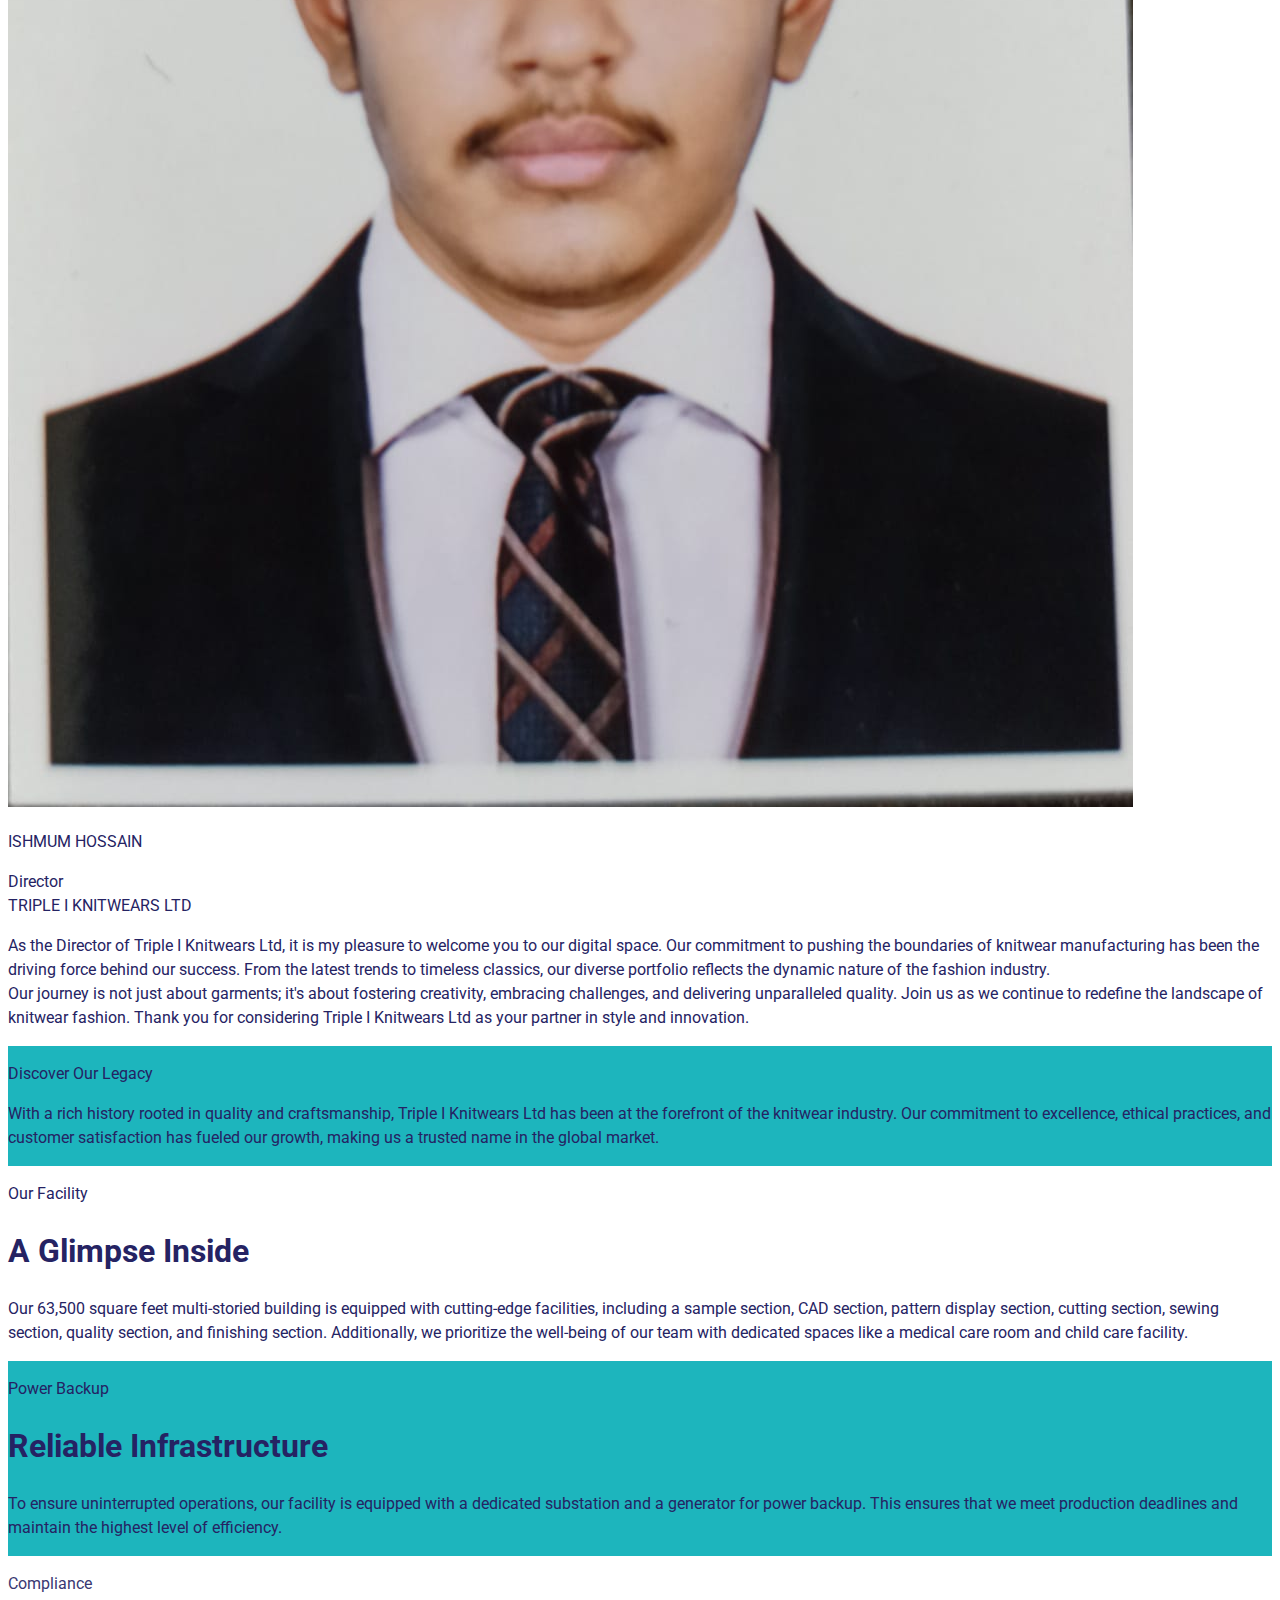
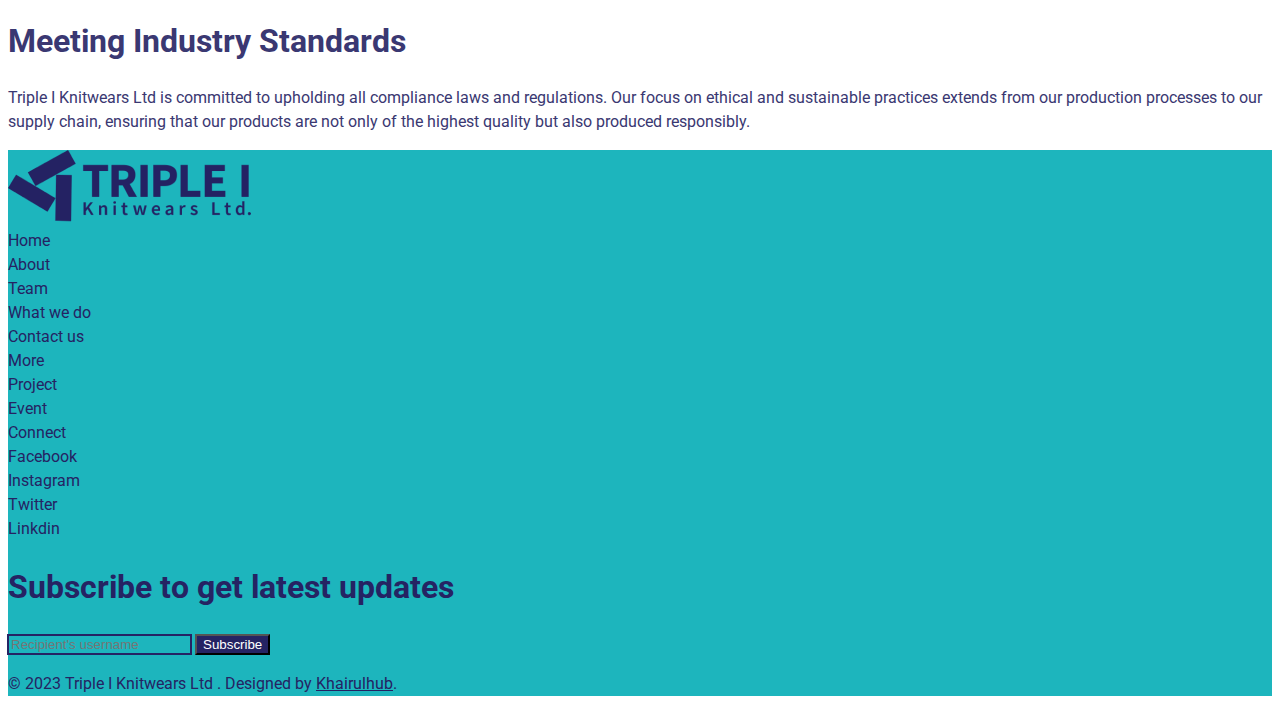
==== commit 160523fc: "third commit" ====
--- a/asset/pages/about.html
+++ b/asset/pages/about.html
@@ -126,22 +126,24 @@
                                 <p class="fw-bold">Md IQBAL HOSSAIN</p>
                               
                                 <p class="lh-1">CEO <br>TRIPLE I KNITWEARS LTD</p>
+
+
+                                <p class="lh-1">Welcome to Triple I Knitwears Ltd! As the CEO, I am thrilled to extend a warm greeting to all our visitors. Our journey in the world of knitwear has been one of passion, innovation, and unwavering commitment to quality. At Triple I, we don't just manufacture garments; we craft experiences that blend style with comfort.  <br>  Our state-of-the-art facility, dedicated team, and global partnerships are the pillars that drive our success. Each thread we weave tells a story of precision, creativity, and excellence. We invite you to explore our world of knitwear innovation and discover the difference that sets Triple I apart. Thank you for being a part of our journey.</p>
+
                             </div>
                             <div class="col ">
                                 <img src="../img/nusrat-chairman.jpg " class="img-fluid" alt="">
                                 <p class="fw-bold">KAZI NUSRAT MARIAM</p>
                              
                                 <p class="lh-1">Chairman <br>TRIPLE I KNITWEARS LTD</p>
-                                <p>Cell: +88 01712-017127 </p>
-                                <p>E-mail:  nusrat@tripleiknitwears.com</p>
+                                <p class="lh-1">Greetings from the Chairman's desk at Triple I Knitwears Ltd! Our legacy in the knitwear industry is built on a foundation of integrity, vision, and a relentless pursuit of excellence. From our humble beginnings to standing tall as a 100% export-oriented manufacturer, our journey is a testament to the dedication of our team and the trust bestowed upon us by our esteemed clients.  <br>  As we look towards the future, our commitment to quality, compliance, and customer satisfaction remains unwavering. We invite you to explore the pages of our website and witness the craftsmanship that defines Triple I Knitwears Ltd. Thank you for considering us as your partner in fashion and beyond.</p>
                                 
                             </div>
                             <div class="col ">
                                 <img src="../img/ishmum-director.jpg " class="img-fluid" alt="">
                                 <p class="fw-bold">ISHMUM HOSSAIN</p>
                                 <p class="lh-1">Director <br>TRIPLE I KNITWEARS LTD</p>
-                                <p>Cell: +88 01611212189 </p>
-                                <p>E-mail:  ishmum@tripleiknitwears.com</p>
+                                <p class="lh-1">As the Director of Triple I Knitwears Ltd, it is my pleasure to welcome you to our digital space. Our commitment to pushing the boundaries of knitwear manufacturing has been the driving force behind our success. From the latest trends to timeless classics, our diverse portfolio reflects the dynamic nature of the fashion industry.  <br>  Our journey is not just about garments; it's about fostering creativity, embracing challenges, and delivering unparalleled quality. Join us as we continue to redefine the landscape of knitwear fashion. Thank you for considering Triple I Knitwears Ltd as your partner in style and innovation.</p>
                                 
                             </div>
                            
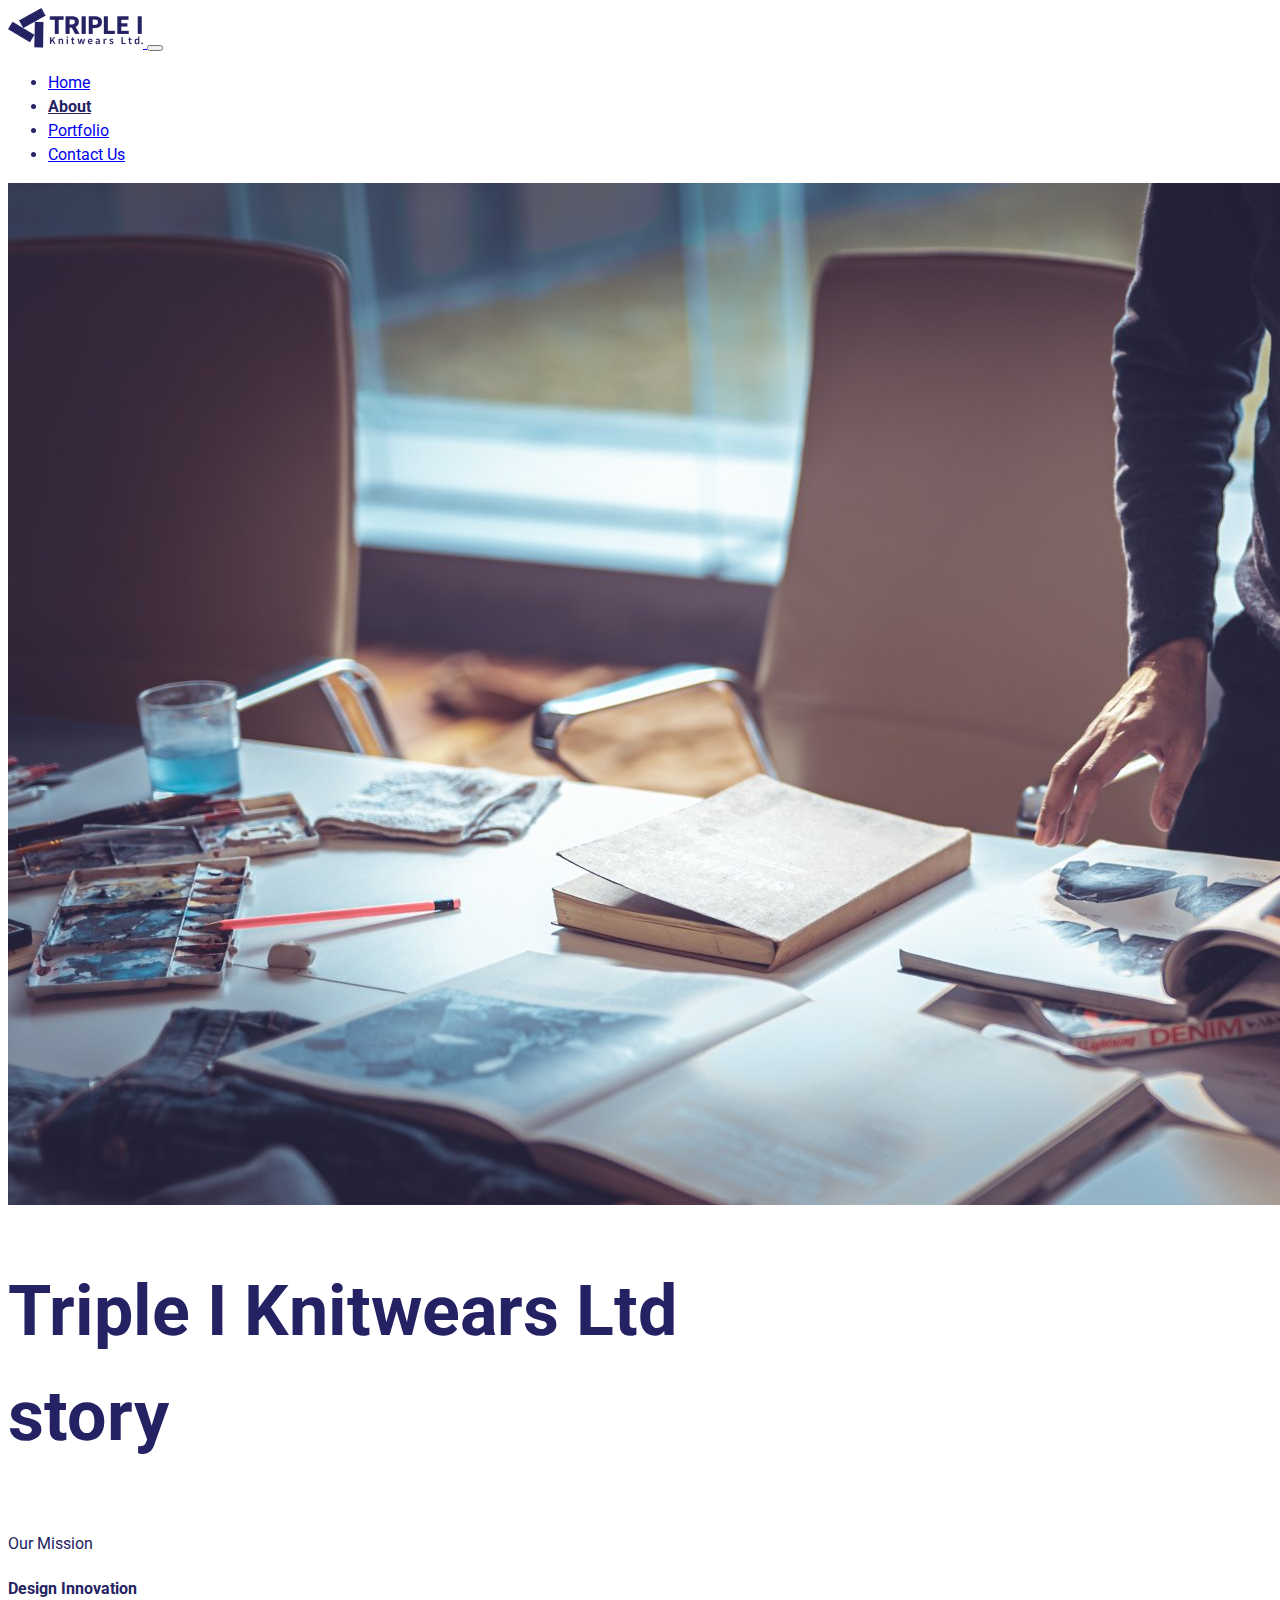
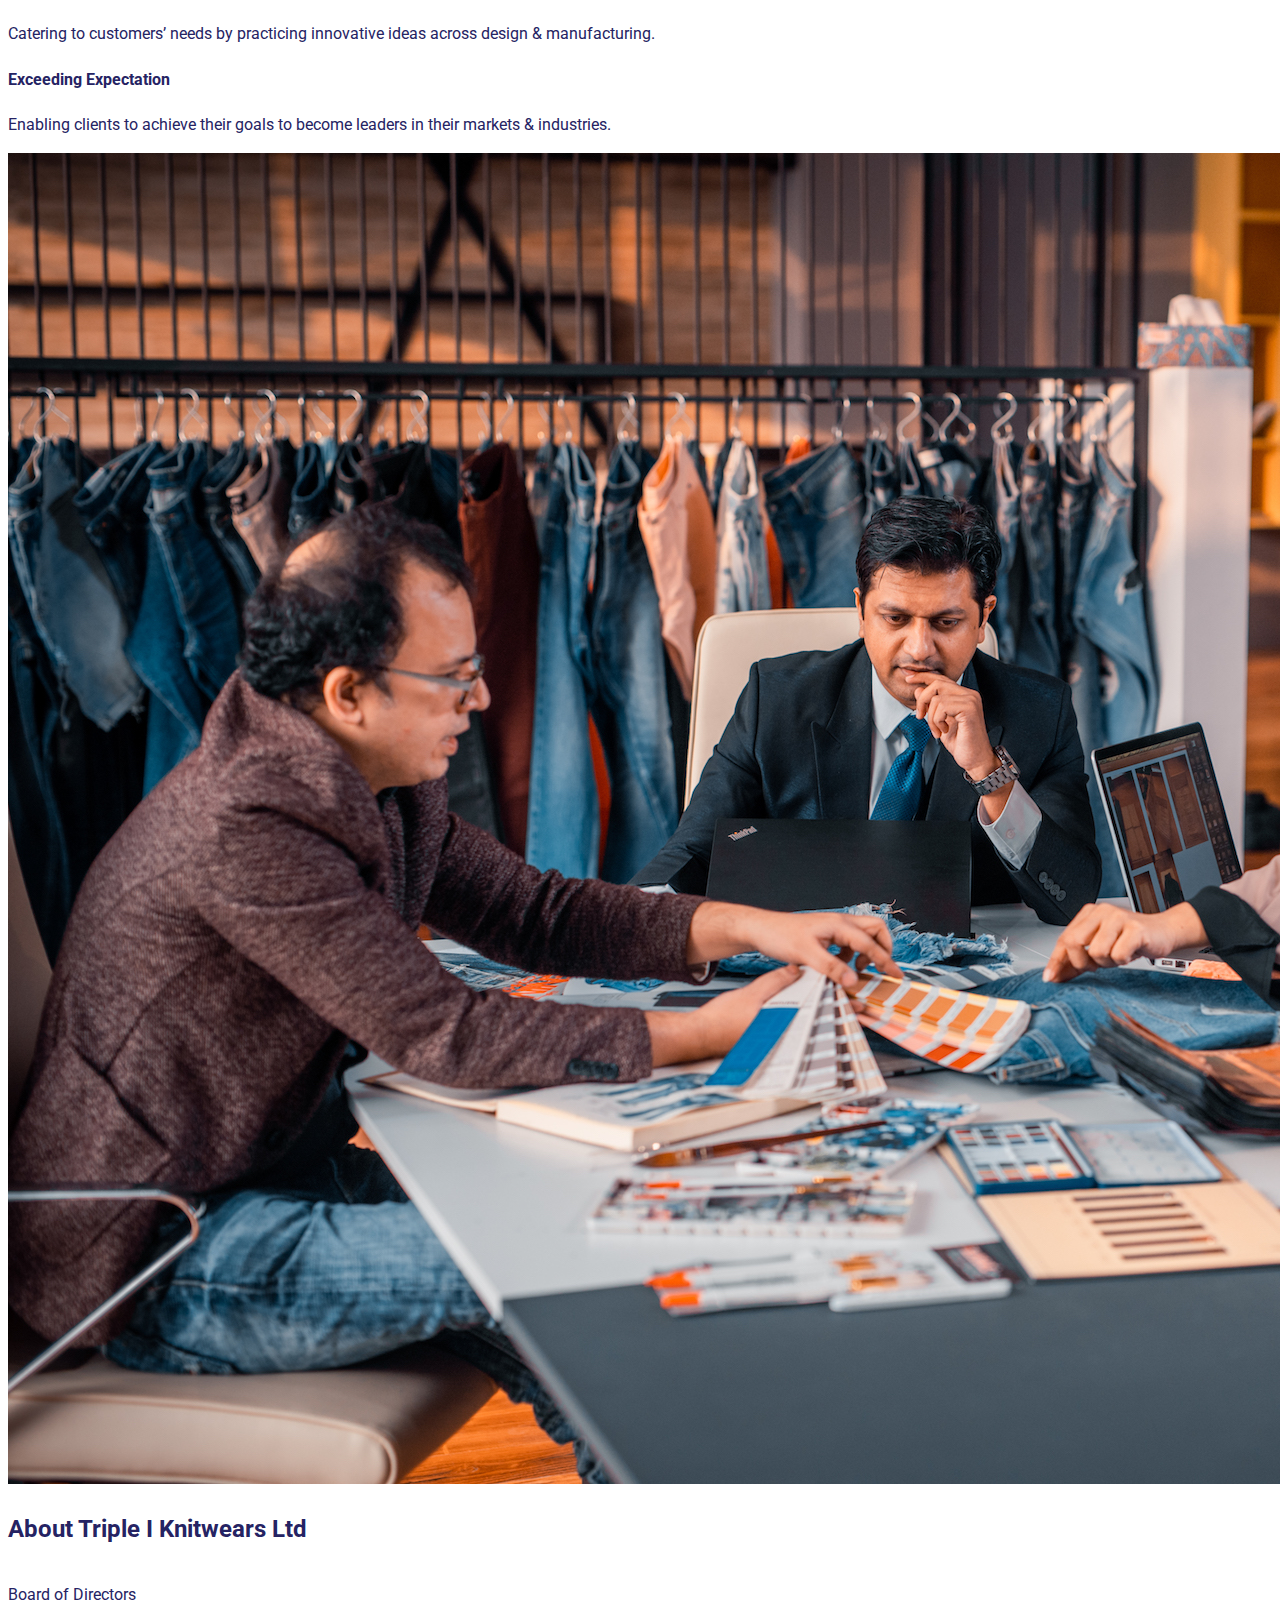
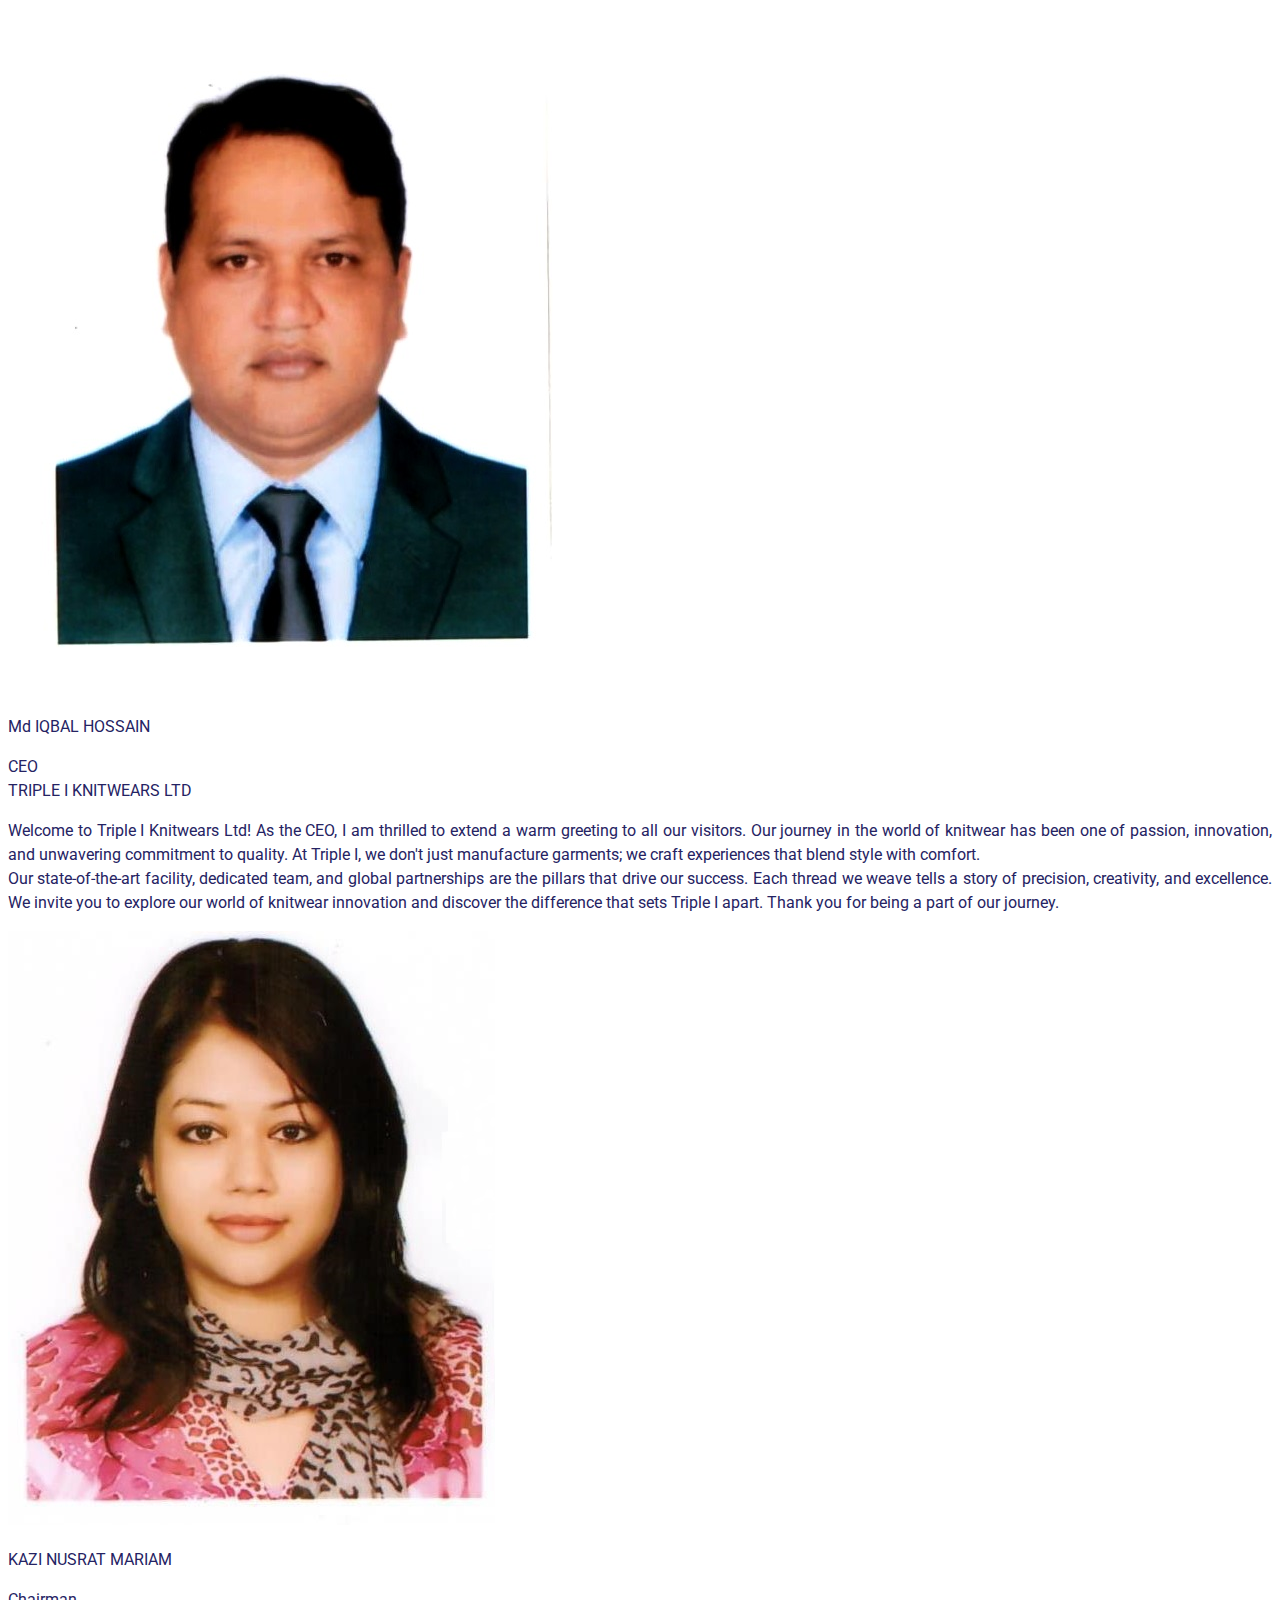
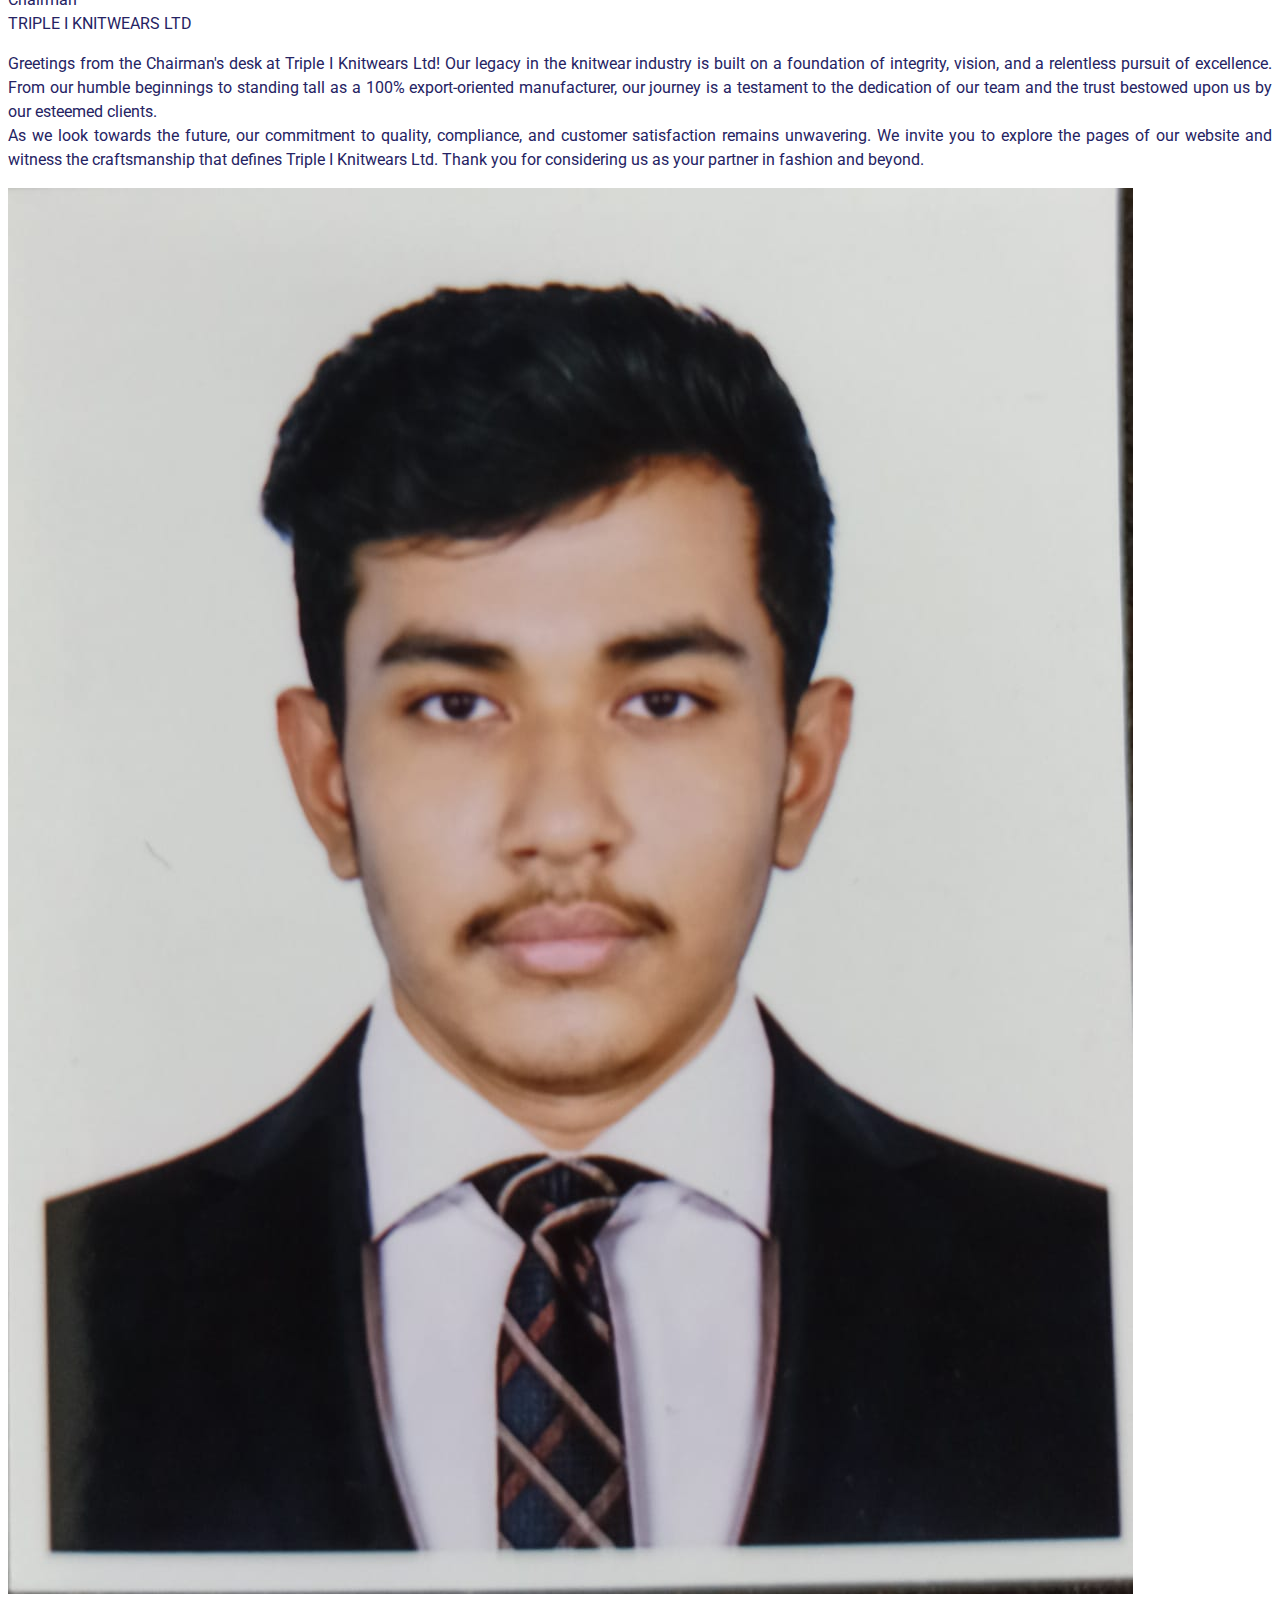
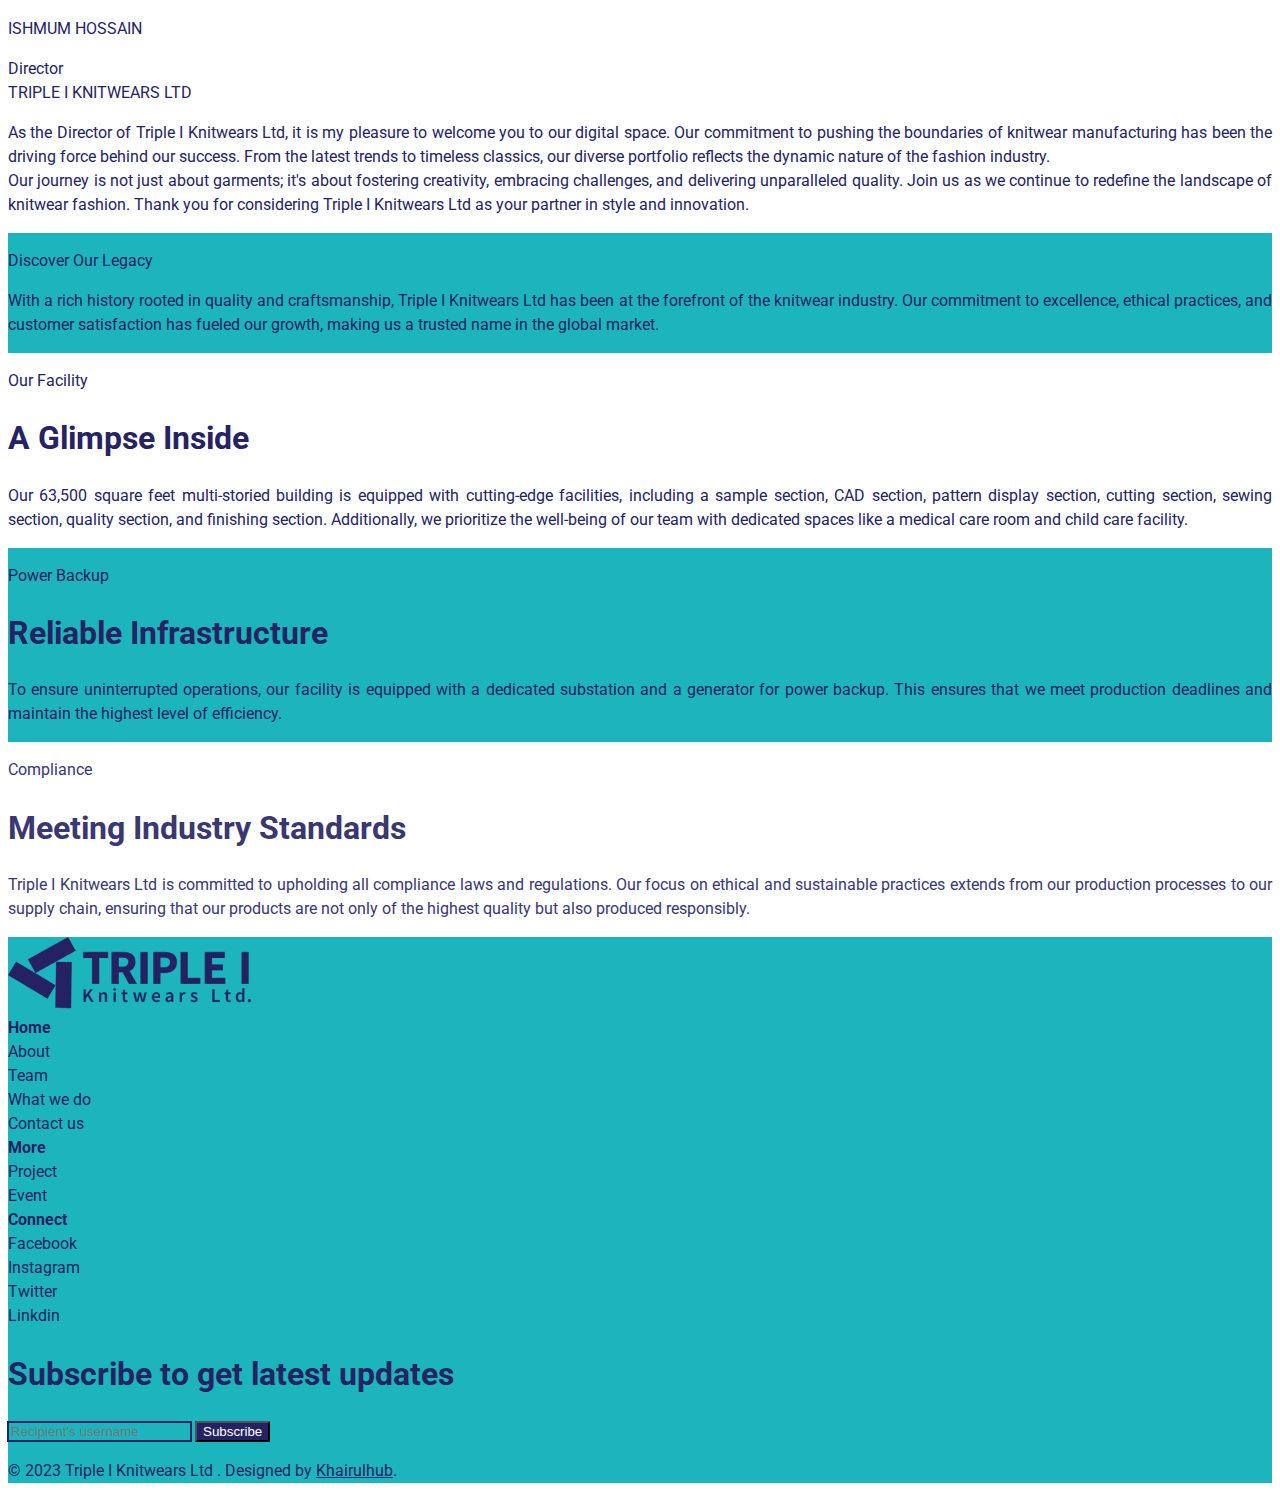
==== commit 7f4a3c59: "here i am doing active link transfer" ====
--- a/asset/pages/about.html
+++ b/asset/pages/about.html
@@ -21,16 +21,16 @@
               <div class="collapse navbar-collapse" id="navbarSupportedContent">
                 <ul class="navbar-nav ms-auto mb-2 mb-lg-0">
                   <li class="nav-item">
-                    <a class="nav-link fw-bold active" aria-current="page" href="../../index.html">Home</a>
+                    <a class="nav-link fw-bold home" aria-current="page"  href="../../index.html" >Home</a>
                   </li>
                   <li class="nav-item">
-                    <a class="nav-link fw-bold" href="./about.html">About</a>
+                    <a class="nav-link fw-bold about" href="./about.html"  >About</a>
                   </li>
                   <li class="nav-item">
-                    <a class="nav-link fw-bold" href="./portfolio.html">Portfolio</a>
+                    <a class="nav-link fw-bold portfolio" href="./portfolio.html"  >Portfolio</a>
                   </li>
                   <li class="nav-item">
-                    <a class="nav-link fw-bold" href="./contact.html">Contact Us</a>
+                    <a class="nav-link fw-bold contact" href="./contact.html"  >Contact Us</a>
                   </li>
                   
                   
@@ -48,10 +48,10 @@
  <div id="carouselExample" class="carousel slide" >
     <div class="carousel-inner">
       <div class="carousel-item active" >
-        <img src="../img/DSC1557.jpg" class=" position-relative w-100  " style="height: 400px;" alt="...">
-        <div class=" position-absolute top-50 start-0 translate-middle-y text-light ms-lg-5 ">
-            <div class="">
-                <h1>Triple I Knitwears Ltd -
+        <img src="../img/DSC1557.jpg" class=" position-relative w-100  "  alt="...">
+        <div class=" position-absolute top-50 start-0 translate-middle-y text-light ms-lg-5 ps-sm-4 ps-md-5 ">
+            <div >
+                <h1 class="fw-bold fontsize">Triple I Knitwears Ltd 
                     <br> 
                 story</h1>
             </div>
@@ -120,8 +120,8 @@
                         </div>
 
                        <div class="container">
-                        <div class="row gap-3">
-                            <div class="col ">
+                        <div class="row ">
+                            <div class="col-12 col-md-4 ">
                                 <img src="../img/iqbal-CEO.jpg " class="img-fluid" alt="">
                                 <p class="fw-bold">Md IQBAL HOSSAIN</p>
                               
@@ -131,7 +131,7 @@
                                 <p class="lh-1">Welcome to Triple I Knitwears Ltd! As the CEO, I am thrilled to extend a warm greeting to all our visitors. Our journey in the world of knitwear has been one of passion, innovation, and unwavering commitment to quality. At Triple I, we don't just manufacture garments; we craft experiences that blend style with comfort.  <br>  Our state-of-the-art facility, dedicated team, and global partnerships are the pillars that drive our success. Each thread we weave tells a story of precision, creativity, and excellence. We invite you to explore our world of knitwear innovation and discover the difference that sets Triple I apart. Thank you for being a part of our journey.</p>
 
                             </div>
-                            <div class="col ">
+                            <div class="col-12 col-md-4 ">
                                 <img src="../img/nusrat-chairman.jpg " class="img-fluid" alt="">
                                 <p class="fw-bold">KAZI NUSRAT MARIAM</p>
                              
@@ -139,7 +139,7 @@
                                 <p class="lh-1">Greetings from the Chairman's desk at Triple I Knitwears Ltd! Our legacy in the knitwear industry is built on a foundation of integrity, vision, and a relentless pursuit of excellence. From our humble beginnings to standing tall as a 100% export-oriented manufacturer, our journey is a testament to the dedication of our team and the trust bestowed upon us by our esteemed clients.  <br>  As we look towards the future, our commitment to quality, compliance, and customer satisfaction remains unwavering. We invite you to explore the pages of our website and witness the craftsmanship that defines Triple I Knitwears Ltd. Thank you for considering us as your partner in fashion and beyond.</p>
                                 
                             </div>
-                            <div class="col ">
+                            <div class="col-12 col-md-4 ">
                                 <img src="../img/ishmum-director.jpg " class="img-fluid" alt="">
                                 <p class="fw-bold">ISHMUM HOSSAIN</p>
                                 <p class="lh-1">Director <br>TRIPLE I KNITWEARS LTD</p>
@@ -308,5 +308,8 @@
 
 
     <script src="https://cdn.jsdelivr.net/npm/bootstrap@5.0.2/dist/js/bootstrap.bundle.min.js" integrity="sha384-MrcW6ZMFYlzcLA8Nl+NtUVF0sA7MsXsP1UyJoMp4YLEuNSfAP+JcXn/tWtIaxVXM" crossorigin="anonymous"></script>
+   
+    <script src="../js/main.js"></script>
+  
 </body>
 </html>--- a/asset/css/style.css
+++ b/asset/css/style.css
@@ -8,11 +8,17 @@
     background-color: #fff;
 }
 /* utilities */
+.active{
+    color: #242263 !important;
+    font-weight: 700 !important;
+}
 
 .fontsize{
     font-size: 80px !important;
 }
-
+p{
+    text-align: justify !important;
+}
 
 .textcolor1{
     color: #252363 !important;
@@ -218,6 +224,10 @@
 @media screen  and (max-width: 576px){
     .fontsize{
         font-size: 38px !important;
+        margin-left: 15px;
+    }
+    .ml-15{
+        margin-left: 15px;
     }
     .vertical{
         position: relative;
@@ -245,6 +255,11 @@
         position: relative;
       
     }
+
+    .lpp{
+        height: 50px !important;
+        margin: 45px 0 ;
+    }
     .routed {
         text-transform: lowercase;
         word-wrap: break-word;
@@ -273,6 +288,10 @@
         left: 0;
         transform: translateX(-50%);
     }
+    .lpp{
+        height: 40px !important;
+        margin: 45px 0 ;
+    }
     .routed {
         text-transform: lowercase;
         word-wrap: break-word;
@@ -299,6 +318,10 @@
         left: 0;
         transform: translateX(-50%);
     }
+    .lpp{
+        height: 40px !important;
+        margin: 45px 0 ;
+    }
     footer img{
         height: 50px !important;
     }
@@ -321,6 +344,18 @@
     }
 }
 @media screen  and (min-width: 1200px) {
+    /* .textlg{
+        max-width: 1240px !important;
+        margin: 0 auto !important;
+    } */
+    .fontsize{
+        font-size: 70px !important;
+        
+        
+    }
+    .lpp{
+        height: 40px !important;
+    }
     .vertical{
         position: relative;
         display: inline-block;
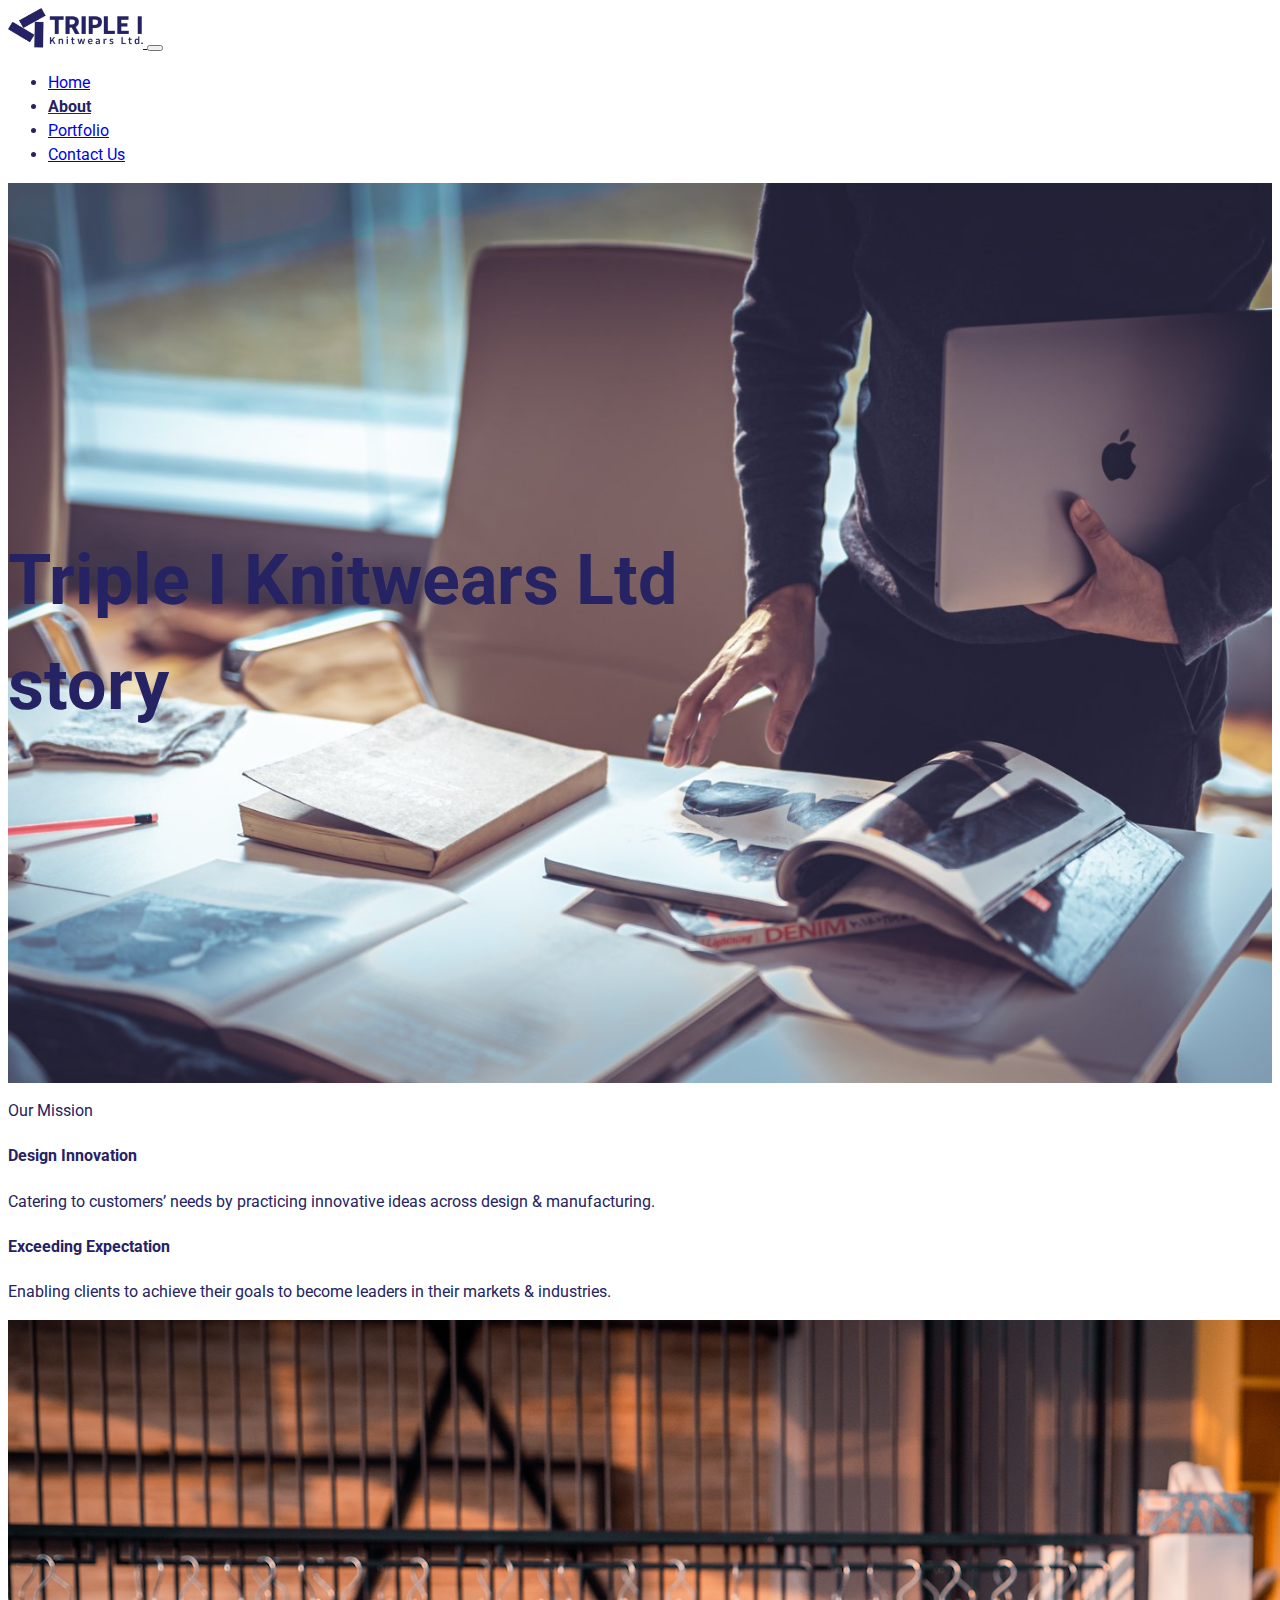
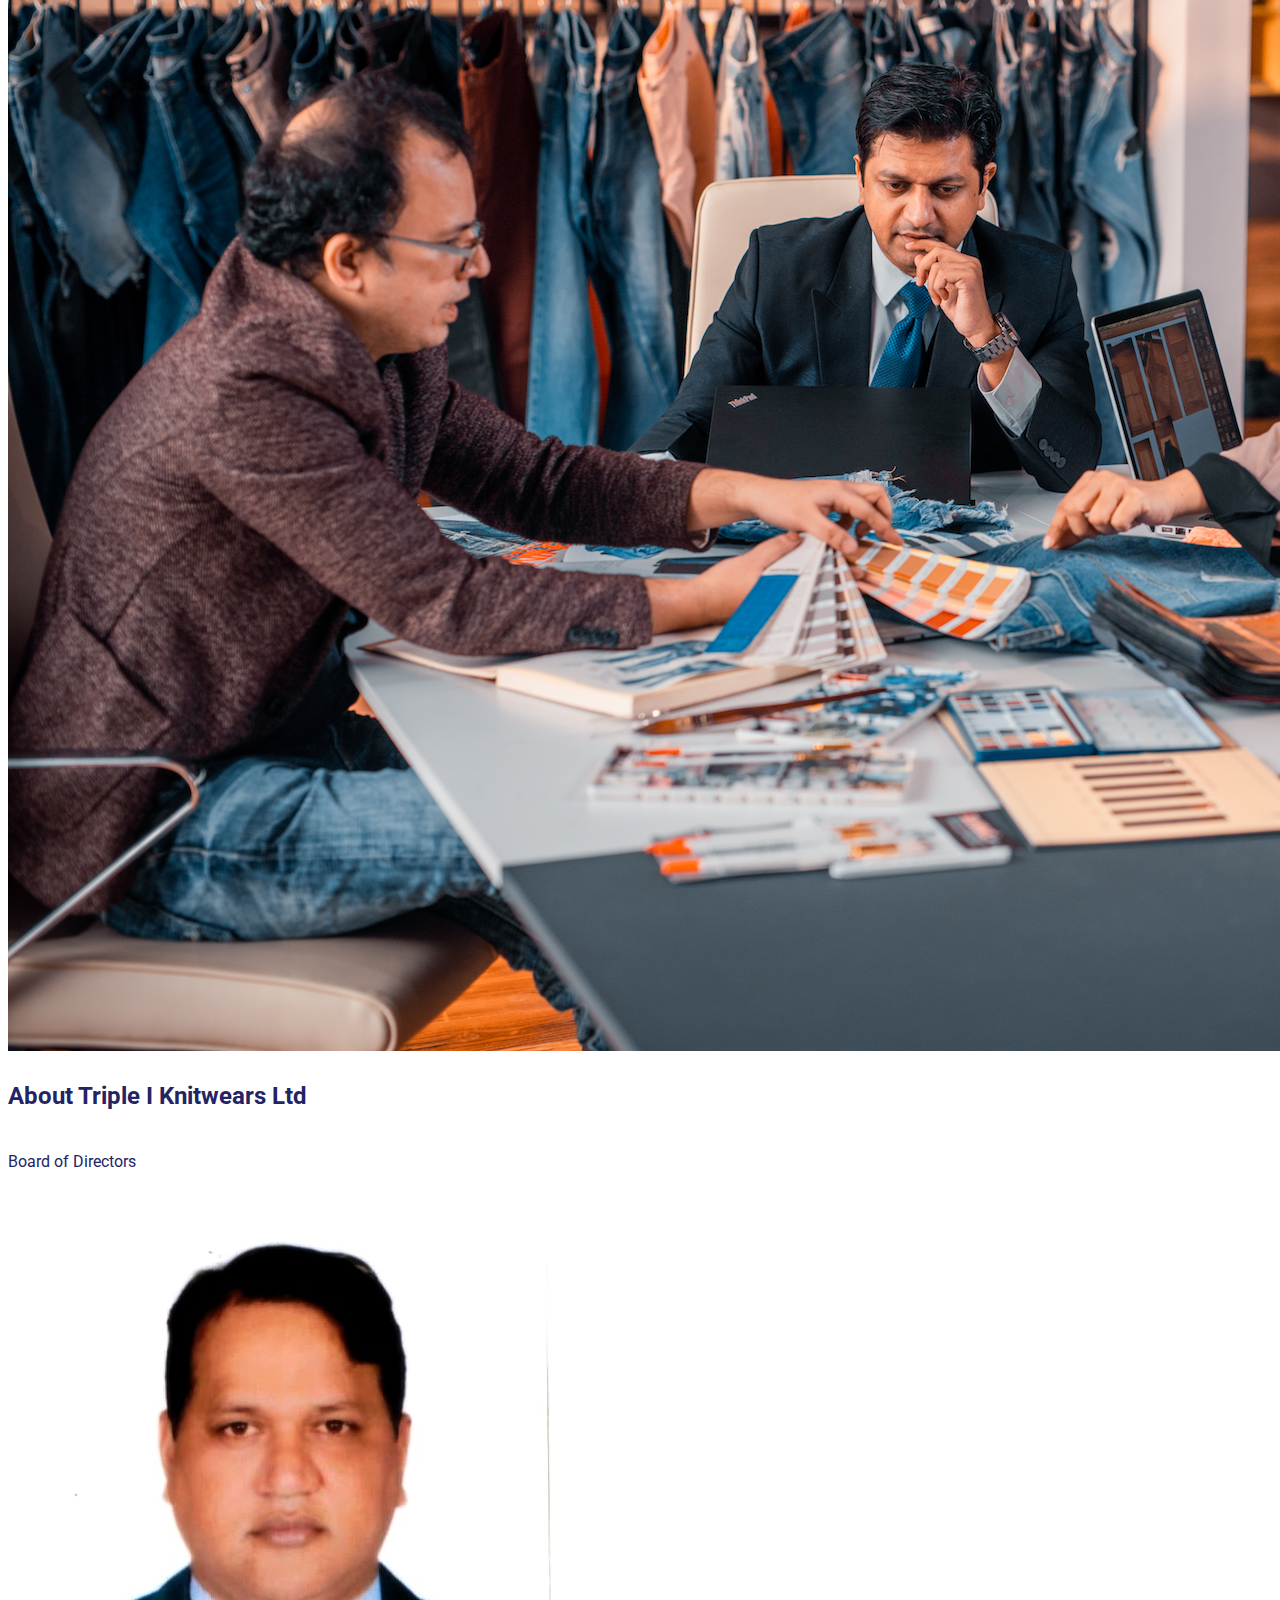
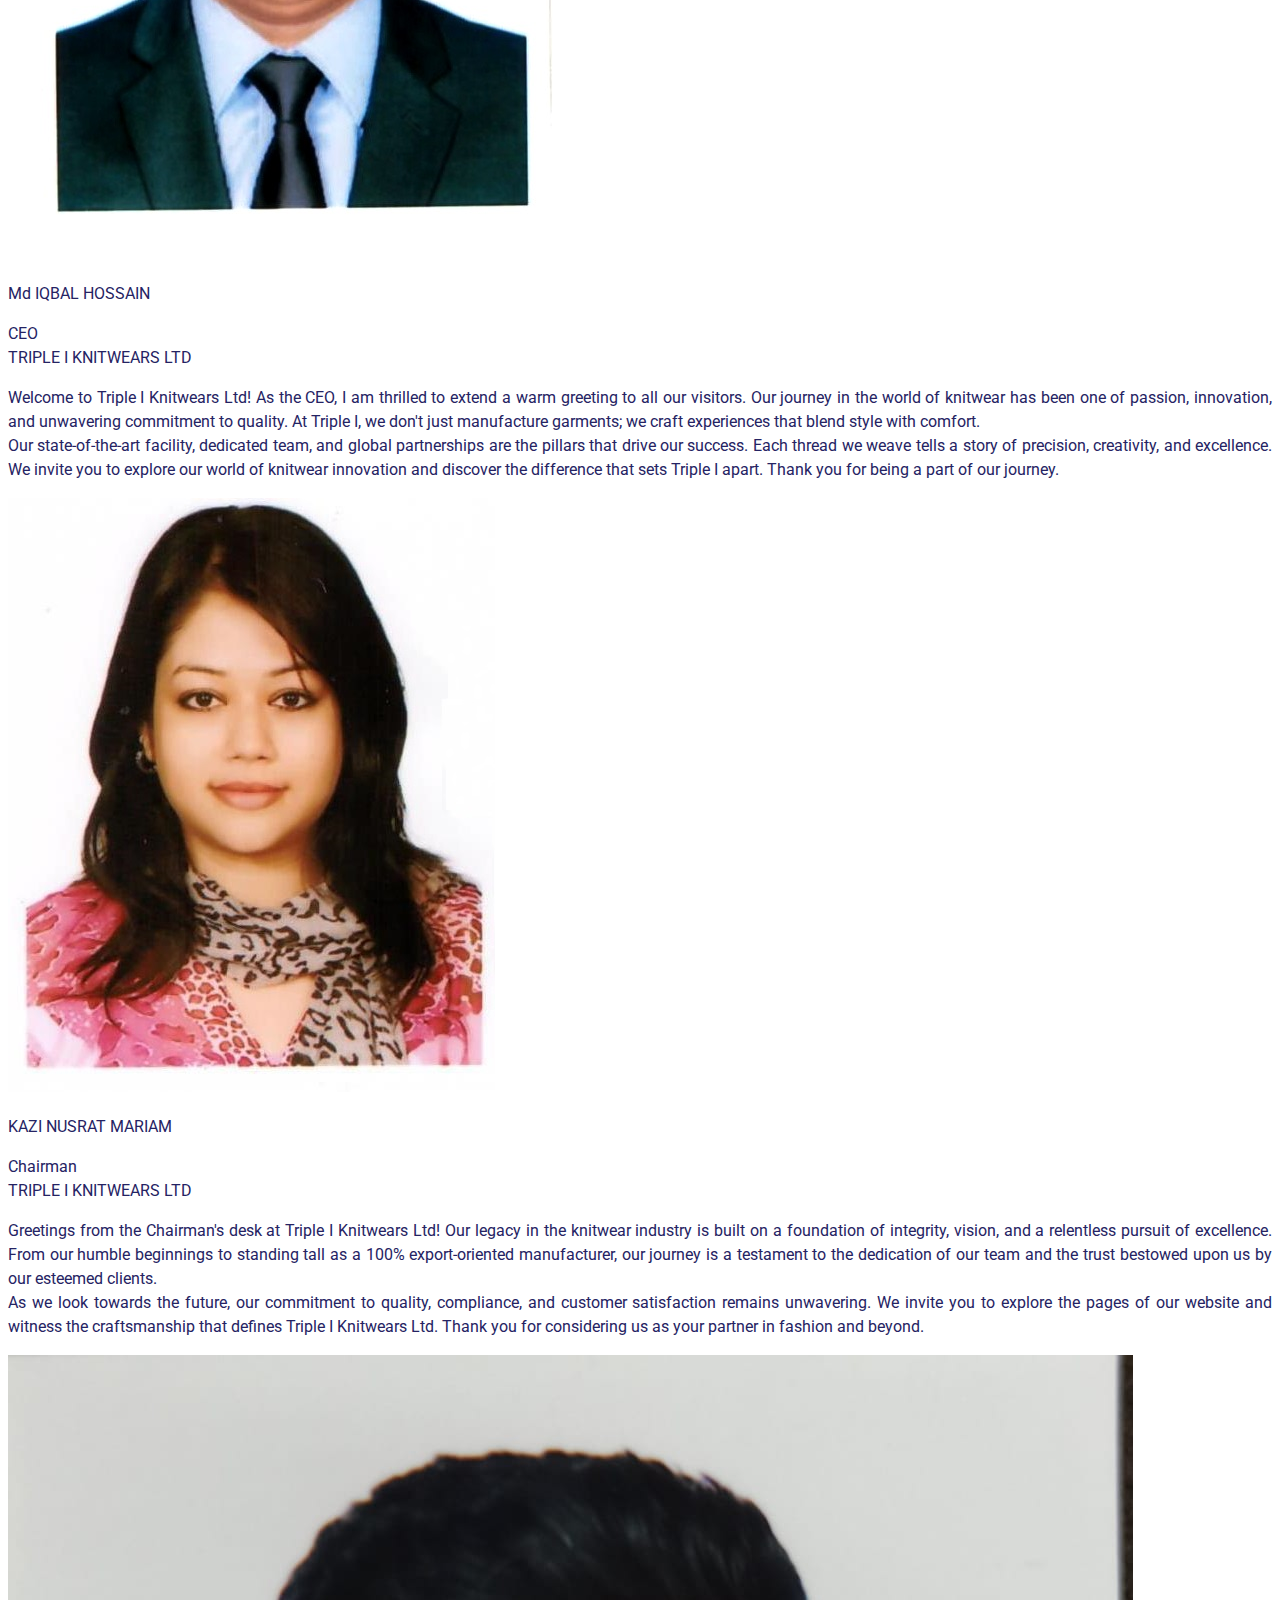
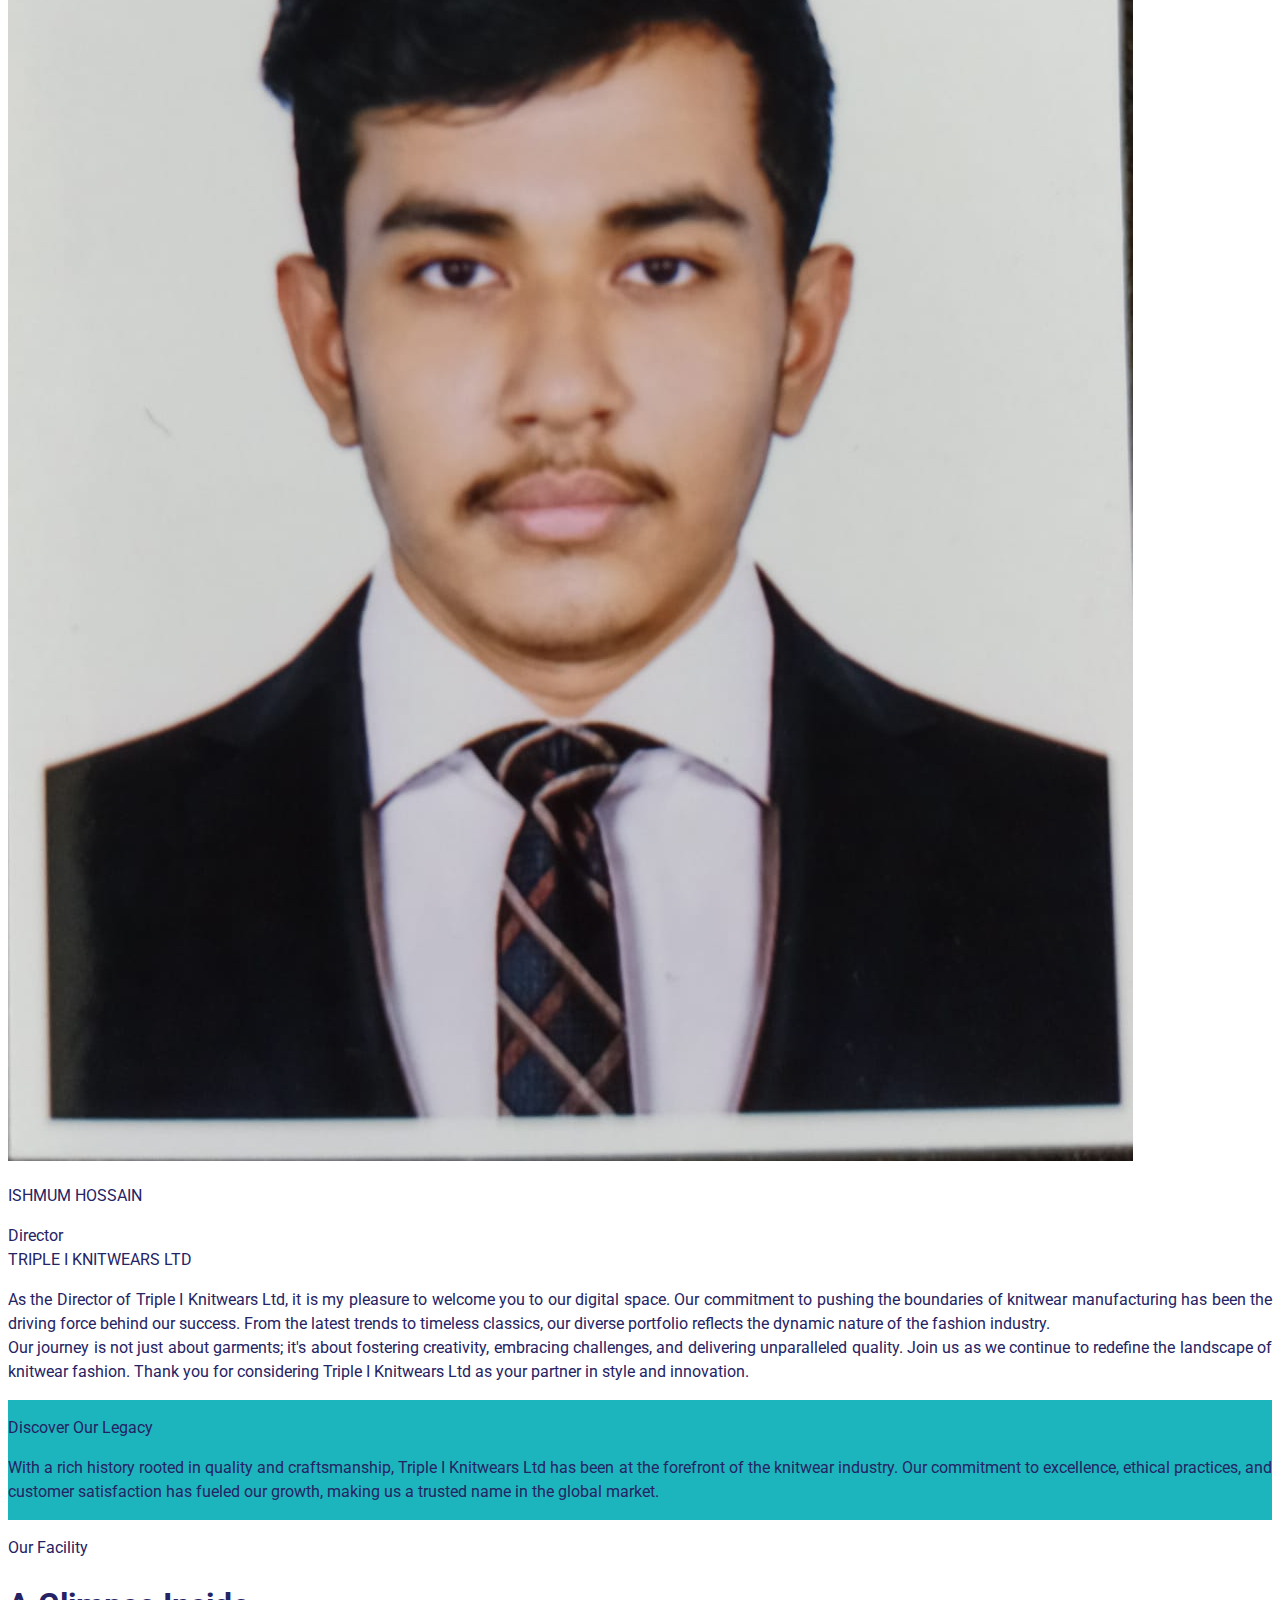
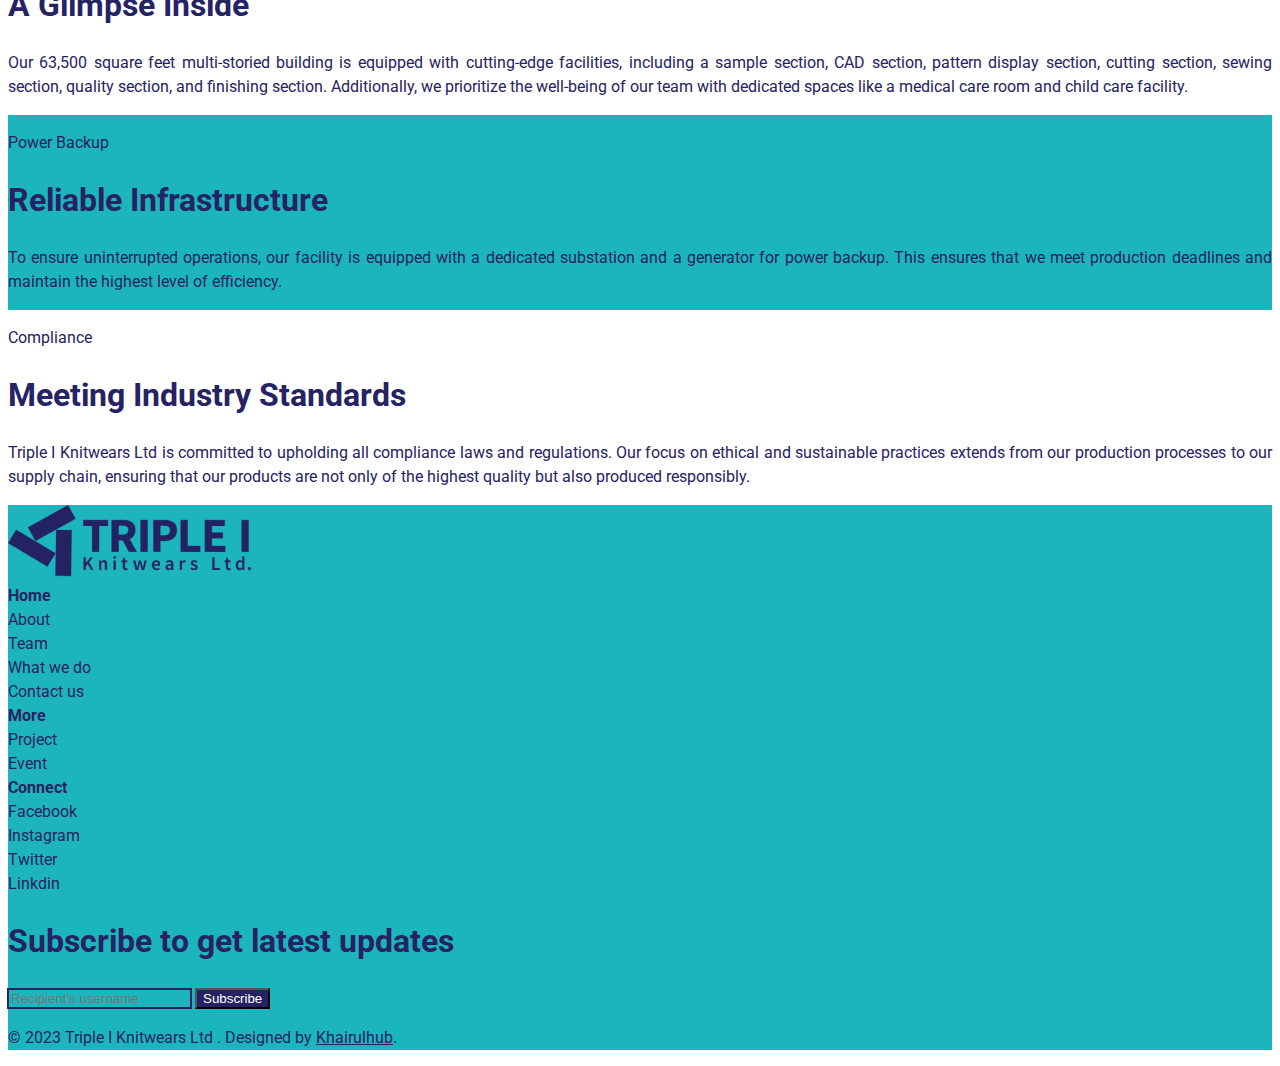
==== commit 3cba38c5: "hero page edit again" ====
--- a/asset/pages/about.html
+++ b/asset/pages/about.html
@@ -45,24 +45,26 @@
 
     <main>
  <!-- carosel -->
- <div id="carouselExample" class="carousel slide" >
-    <div class="carousel-inner">
-      <div class="carousel-item active" >
-        <img src="../img/DSC1557.jpg" class=" position-relative w-100  "  alt="...">
-        <div class=" position-absolute top-50 start-0 translate-middle-y text-light ms-lg-5 ps-sm-4 ps-md-5 ">
-            <div >
-                <h1 class="fw-bold fontsize">Triple I Knitwears Ltd 
-                    <br> 
-                story</h1>
-            </div>
-          </div>
+ 
+
+<!--  -->
+  <!-- ---------------------------hero section -->
+  <div class="container-fluid m-0 p-0 aboutherobg position-relative">
+    <div class="container  h-full  w-100 ">
+     
+ 
+      <div class=" text-white">
+        <h1 class="fw-bold fontsize textlg ">Triple I Knitwears Ltd 
+          <br> 
+      story </h1>
+          
       </div>
-      
-      
-      
-    </div>
+  
+ 
+  </div>
     
   </div>
+  <!-- hero section end----------------------------- -->
 
 
 
@@ -226,9 +228,9 @@
           </div>
           <!-- Power Backup Section end -->
 
-
+<!-- style="background: url('../img/thomas-william-9DzHo6hOof0-unsplash.jpg') no-repeat center center fixed; opacity: 0.9; width:100%;" -->
           <!-- Compliance Section: -->
-          <div class="container-fluid py-5 text-white" style="background: url('../img/thomas-william-9DzHo6hOof0-unsplash.jpg') no-repeat center center fixed; opacity: 0.9;">
+          <div class="container-fluid compliance py-5 text-white w-100" >
             <div class="container">
                 <div class="row">
                     <div class="col-12">
--- a/asset/css/style.css
+++ b/asset/css/style.css
@@ -12,7 +12,6 @@
     color: #242263 !important;
     font-weight: 700 !important;
 }
-
 .fontsize{
     font-size: 80px !important;
 }
@@ -37,15 +36,92 @@
 .text-primary{
     color: #242263 !important;
 }
-
-
-
-
-
-
-
-
-
+/* uitility end css */
+
+/* home page  */
+.herobg{
+    background-image: url('../img/rmg_2\ 1.png');
+    background-size: cover;
+    background-position: center;
+    background-repeat: no-repeat;
+    height: 100vh;
+    /* position: relative; */
+
+}
+
+.herobg .container{
+    height: 100%;
+    display: flex;
+    align-items: center;
+    justify-content: start;
+}
+
+
+
+.vertical{
+    position: relative;
+    display: inline-block;
+}
+.vertical::before {
+    content: "";
+    height: 300px;
+    width: 2px;
+    background-color: #252363;
+    position: absolute;
+    top: 0px;
+    left: 0;
+    transform: translateX(-50%);
+}
+
+.middile-vartical h4::before {
+    content: "";
+    display: inline-block;
+    height: 20px;
+    width: 20px;
+   background-image: url('../img/icon/reshot-icon-right-arrow-button-YAB8GEM7SD-c5f61.svg');
+    background-size: contain;
+    float: left;
+    margin-left: 20px;
+    margin-right: 10px;
+   
+}
+/* home end css */
+
+
+/* about page */
+.compliance{
+    background-image: url('../img/thomas-william-9DzHo6hOof0-unsplash.jpg');
+    
+    background-size: cover; /* Adjust as needed */
+    background-attachment: fixed;
+
+    background-position: center center;
+    background-repeat: no-repeat;
+  
+}
+.aboutherobg{
+    background-image: url('../img/DSC1557.jpg');
+    background-size: cover;
+    background-position: center;
+    background-repeat: no-repeat;
+    height: 100vh;
+    /* position: relative; */
+}
+.aboutherobg .container{
+    height: 100%;
+    display: flex;
+    align-items: center;
+    justify-content: start;
+}
+
+
+/* about end css */
+
+
+
+
+
+/* for home about contact portfolio */
 .bfore{
     position: relative;
     display: inline-block;
@@ -63,20 +139,7 @@
     transform: translateY(-50%);
 }
 
-.vertical{
-    position: relative;
-    display: inline-block;
-}
-.vertical::before {
-    content: "";
-    height: 300px;
-    width: 2px;
-    background-color: #252363;
-    position: absolute;
-    top: 0px;
-    left: 0;
-    transform: translateX(-50%);
-}
+
 
 /* .middile-vartical h4{
     position: relative;
@@ -96,23 +159,7 @@
     transform: translateX(-50%);
 } */
 
-.middile-vartical h4::before {
-    content: "";
-    display: inline-block;
-    height: 20px;
-    width: 20px;
-   background-image: url('../img/icon/reshot-icon-right-arrow-button-YAB8GEM7SD-c5f61.svg');
-    background-size: contain;
-    float: left;
-    margin-left: 20px;
-    margin-right: 10px;
-    /* position: absolute;
-    top: 0px;
-    left: -15px;
-    right: 0;
-    bottom: 0;
-    transform: translateX(-50%); */
-}
+
 .middile-vartical p{
     font-size: 16px !important;
 }
@@ -143,24 +190,33 @@
 
 
 }
-footer ul{
-    padding: 0;
-    margin: 0;
-}
-footer ul li{
-    list-style: none;
-}
-.submitbtn{
-    background-color: #252363; 
-    color: #fff;
-}
-footer input{
-    border-radius: 0 !important;
-   outline: 1px solid #252363 !important;
-   border: 1px solid #252363 !important;
-   background-color: transparent !important;
-
-}
+
+
+
+
+
+/* contact page  */
+
+.contactherobg{
+    background-image: url('../img/DSC1557.jpg');
+    background-size: cover;
+    background-position: center;
+    background-repeat: no-repeat;
+    height: 100vh;
+    /* position: relative; */
+
+}
+
+.contactherobg .container{
+    height: 100%;
+    display: flex;
+    align-items: center;
+    justify-content: start;
+}
+
+
+
+
 
 .colspan2{
     padding-left: 0 !important;
@@ -219,6 +275,33 @@
     width: 30px !important;
     line-height: 0.9;
 }
+/* contact end  */
+
+
+/* footer css  */
+footer ul{
+    padding: 0;
+    margin: 0;
+}
+footer ul li{
+    list-style: none;
+}
+.submitbtn{
+    background-color: #252363; 
+    color: #fff;
+}
+footer input{
+    border-radius: 0 !important;
+   outline: 1px solid #252363 !important;
+   border: 1px solid #252363 !important;
+   background-color: transparent !important;
+
+}
+
+
+
+
+
 
 
 @media screen  and (max-width: 576px){
